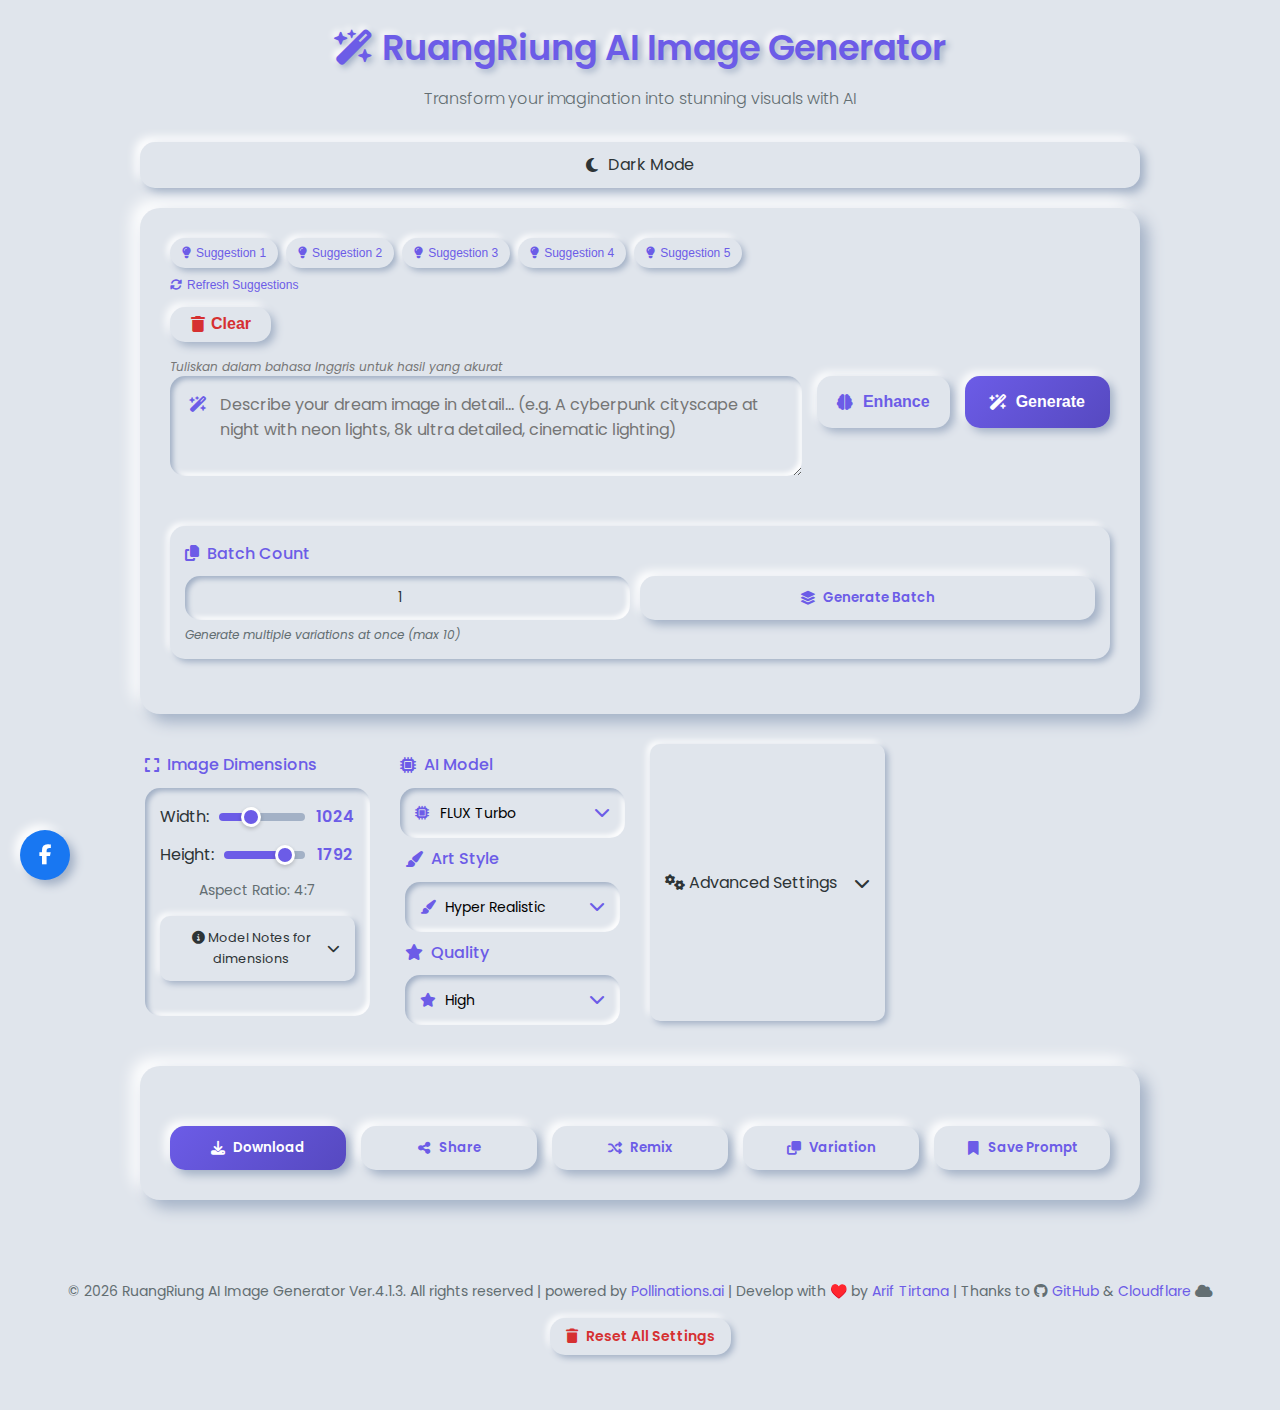
==== index.html @ eb50b88e "Update index.html" ====
<!DOCTYPE html>
<html lang="en">
<head>
    <meta charset="UTF-8">
    <meta name="viewport" content="width=device-width, initial-scale=1.0">
    <!-- Meta Description -->
    <meta name="description" content="Generate stunning AI art with multiple styles - from photorealistic to anime, cyberpunk to Studio Ghibli. Create professional photography, digital art, oil paintings and more with advanced AI image generation.">

    <!-- Meta Theme Color (sesuai warna primary di CSS) -->
    <meta name="theme-color" content="#6c5ce7">
    <meta name="msapplication-navbutton-color" content="#6c5ce7">
    <meta name="apple-mobile-web-app-status-bar-style" content="#6c5ce7">

    <!-- Open Graph / Social Media Meta (opsional tapi recommended) -->
    <meta property="og:title" content="RuangRiung AI Image Generator - Create Stunning Digital Art">
    <meta property="og:description" content="Transform text into beautiful AI-generated artwork in various styles including photography, anime, digital painting and more.">
    <meta property="og:type" content="website">
    <meta property="og:url" content="https://ruangriung.my.id">
    <meta property="og:image" content="assets/logo.webp">
    <!-- Favicon -->
    <link rel="icon" href="/favicon.ico" type="image/x-icon">
    <link rel="apple-touch-icon" sizes="180x180" href="logo.png">
    <link rel="icon" type="image/png" sizes="32x32" href="logo.png">
    <link rel="icon" type="image/png" sizes="16x16" href="logo.png">
    <title>RuangRiung AI Image Generator</title>
    <link href="https://fonts.googleapis.com/css2?family=Poppins:wght@300;400;500;600;700&display=swap" rel="stylesheet">
    <link rel="stylesheet" href="https://cdnjs.cloudflare.com/ajax/libs/font-awesome/6.4.0/css/all.min.css">
    <style>
        :root {
            --primary: #6c5ce7;
            --primary-dark: #5649c0;
            --primary-light: #a29bfe;
            --bg: #e0e5ec;
            --shadow-light: #ffffff;
            --shadow-dark: #a3b1c6;
            --text: #2d3436;
            --text-light: #636e72;
            --success: #00b894;
            --danger: #d63031;
            --warning: #fdcb6e;
        }
        
        .dark-mode {
            --primary: #a29bfe;
            --primary-dark: #847bd1;
            --primary-light: #6c5ce7;
            --bg: #2d3436;
            --shadow-light: #3c4245;
            --shadow-dark: #1e2224;
            --text: #dfe6e9;
            --text-light: #b2bec3;
            --success: #55efc4;
            --danger: #ff7675;
            --warning: #ffeaa7;
        }
        
        * {
            box-sizing: border-box;
            margin: 0;
            padding: 0;
        }
        
        body {
            font-family: 'Poppins', sans-serif;
            background-color: var(--bg);
            color: var(--text);
            line-height: 1.6;
            padding: 20px;
            min-height: 100vh;
            display: flex;
            flex-direction: column;
            justify-content: center;
            align-items: center;
            transition: background-color 0.3s ease, color 0.3s ease;
        }
        
        .container {
            max-width: 1000px;
            width: 100%;
            margin: 0 auto;
            flex: 1;
        }
        
        header {
            text-align: center;
            margin-bottom: 30px;
        }
        
        h1 {
            font-weight: 600;
            color: var(--primary);
            margin-bottom: 10px;
            font-size: 2.2rem;
            text-shadow: 3px 3px 6px var(--shadow-dark), -3px -3px 6px var(--shadow-light);
        }
        
        .subtitle {
            color: var(--text-light);
            font-weight: 300;
            margin-bottom: 20px;
        }
        
        .dark-mode-toggle {
            display: flex;
            align-items: center;
            justify-content: center;
            gap: 10px;
            margin-bottom: 20px;
            cursor: pointer;
            padding: 10px 20px;
            border-radius: 15px;
            background: var(--bg);
            box-shadow: 5px 5px 10px var(--shadow-dark), -5px -5px 10px var(--shadow-light);
            transition: all 0.3s ease;
        }
        
        .dark-mode-toggle:hover {
            transform: translateY(-2px);
            box-shadow: 8px 8px 15px var(--shadow-dark), -8px -8px 15px var(--shadow-light);
        }
        
        .dark-mode-toggle i {
            font-size: 16px;
        }
        
        .card {
            background: var(--bg);
            border-radius: 20px;
            padding: 30px;
            box-shadow: 8px 8px 15px var(--shadow-dark), -8px -8px 15px var(--shadow-light);
            margin-bottom: 30px;
            transition: all 0.3s ease;
        }
        
        .card:hover {
            box-shadow: 12px 12px 20px var(--shadow-dark), -12px -12px 20px var(--shadow-light);
        }
        
        .input-group {
            display: flex;
            margin-bottom: 25px;
            position: relative;
        }
        
        #prompt-textarea {
            flex: 1;
            padding: 16px 20px 16px 50px;
            border: none;
            border-radius: 15px;
            font-size: 16px;
            outline: none;
            background: var(--bg);
            box-shadow: inset 3px 3px 5px var(--shadow-dark), inset -3px -3px 5px var(--shadow-light);
            color: var(--text);
            transition: all 0.3s ease;
            font-family: 'Poppins', sans-serif;
            min-height: 100px;
            resize: vertical;
        }
        
        #prompt-textarea:focus {
            box-shadow: inset 5px 5px 8px var(--shadow-dark), inset -5px -5px 8px var(--shadow-light);
        }
        
        .input-icon {
            position: absolute;
            left: 20px;
            top: 20px;
            color: var(--primary);
            font-size: 16px;
            width: 16px;
            height: 16px;
            display: flex;
            align-items: center;
            justify-content: center;
        }
        
        .input-buttons {
            display: flex;
            gap: 15px;
            margin-left: 15px;
        }
        
        #generate-btn {
            background: linear-gradient(135deg, var(--primary), var(--primary-dark));
            color: white;
            border: none;
            padding: 0 25px;
            border-radius: 15px;
            cursor: pointer;
            font-size: 16px;
            font-weight: 600;
            box-shadow: 4px 4px 8px var(--shadow-dark), -4px -4px 8px var(--shadow-light);
            transition: all 0.3s ease;
            display: flex;
            align-items: center;
            gap: 10px;
            min-width: 140px;
            justify-content: center;
            height: 52px;
        }
        
        #enhance-btn {
            background: var(--bg);
            color: var(--primary);
            border: none;
            padding: 0 20px;
            border-radius: 15px;
            cursor: pointer;
            font-size: 16px;
            font-weight: 600;
            box-shadow: 4px 4px 8px var(--shadow-dark), -4px -4px 8px var(--shadow-light);
            transition: all 0.3s ease;
            display: flex;
            align-items: center;
            gap: 10px;
            min-width: 52px;
            justify-content: center;
            height: 52px;
        }
        
        #generate-btn i, #enhance-btn i {
            font-size: 16px;
            width: 16px;
            height: 16px;
            display: flex;
            align-items: center;
            justify-content: center;
        }
        
        #generate-btn:hover {
            background: linear-gradient(135deg, var(--primary-dark), var(--primary));
            transform: translateY(-2px);
        }
        
        #enhance-btn:hover {
            background: var(--shadow-light);
            transform: translateY(-2px);
        }
        
        #generate-btn:active, #enhance-btn:active {
            transform: translateY(0);
            box-shadow: inset 3px 3px 5px rgba(0, 0, 0, 0.2), inset -3px -3px 5px rgba(255, 255, 255, 0.1);
        }
        
        .settings-grid {
            display: grid;
            grid-template-columns: repeat(auto-fill, minmax(200px, 1fr));
            gap: 20px;
            margin-bottom: 25px;
        }
        
        .setting-group {
            position: relative;
            margin: 8px 5px;            
        }
        
        label {
            display: block;
            margin-bottom: 10px;
            font-weight: 500;
            color: var(--primary);
            display: flex;
            align-items: center;
            gap: 8px;
        }
        
        .select-container {
            position: relative;
            width: 100%;
        }
        
        select {
            width: 100%;
            padding: 15px 15px 15px 40px;
            border: none;
            border-radius: 15px;
            background: var(--bg);
            box-shadow: inset 3px 3px 5px var(--shadow-dark), inset -3px -3px 5px var(--shadow-light);
            appearance: none;
            outline: none;
            font-size: 14px;
            cursor: pointer;
            transition: all 0.3s ease;
            font-family: 'Poppins', sans-serif;
            height: 50px;
        }
        
        .select-container::after {
            content: "\f078";
            font-family: "Font Awesome 6 Free";
            font-weight: 900;
            position: absolute;
            right: 15px;
            top: 50%;
            transform: translateY(-50%);
            pointer-events: none;
            color: var(--primary);
        }
        
        .select-container i {
            position: absolute;
            left: 15px;
            top: 50%;
            transform: translateY(-50%);
            color: var(--primary);
            font-size: 14px;
        }
        
        select:focus {
            box-shadow: inset 5px 5px 8px var(--shadow-dark), inset -5px -5px 8px var(--shadow-light);
        }
        
        .number-input-container {
            position: relative;
            width: 100%;
        }
        
        .number-input-container i {
            position: absolute;
            left: 15px;
            top: 50%;
            transform: translateY(-50%);
            color: var(--primary);
            font-size: 14px;
        }
        
        #seed {
            width: 100%;
            padding: 15px 15px 15px 40px;
            border: none;
            border-radius: 15px;
            background: var(--bg);
            box-shadow: inset 3px 3px 5px var(--shadow-dark), inset -3px -3px 5px var(--shadow-light);
            font-size: 14px;
            outline: none;
            font-family: 'Poppins', sans-serif;
            transition: all 0.3s ease;
            height: 50px;
        }
        
        #seed:focus {
            box-shadow: inset 5px 5px 8px var(--shadow-dark), inset -5px -5px 8px var(--shadow-light);
        }
        
        .slider-container {
            width: 100%;
            padding: 15px;
            border-radius: 15px;
            background: var(--bg);
            box-shadow: inset 3px 3px 5px var(--shadow-dark), inset -3px -3px 5px var(--shadow-light);
        }
        
        .slider-group {
            margin-bottom: 15px;
        }
        
        input[type="range"] {
            -webkit-appearance: none;
            width: 100%;
            height: 8px;
            border-radius: 4px;
            outline: none;
            margin: 10px 0;
            --range-percent: 50%;
            background: linear-gradient(to right, var(--primary) 0%, var(--primary) var(--range-percent), var(--shadow-dark) var(--range-percent), var(--shadow-dark) 100%);
        }
        
        input[type="range"]::-webkit-slider-thumb {
            -webkit-appearance: none;
            appearance: none;
            width: 20px;
            height: 20px;
            border-radius: 50%;
            background: var(--primary);
            cursor: pointer;
            box-shadow: 0 2px 4px rgba(0, 0, 0, 0.2);
            border: 3px solid white;
        }
        
        input[type="range"]::-moz-range-thumb {
            width: 20px;
            height: 20px;
            border-radius: 50%;
            background: var(--primary);
            cursor: pointer;
            box-shadow: 0 2px 4px rgba(0, 0, 0, 0.2);
            border: 3px solid white;
        }
        
        .slider-value-container {
            display: flex;
            justify-content: space-between;
            align-items: center;
            margin-top: 5px;
        }
        
        .slider-value {
            font-weight: 600;
            color: var(--primary);
            min-width: 30px;
            text-align: center;
        }
        
        .slider-labels {
            display: flex;
            justify-content: space-between;
            font-size: 12px;
            color: var(--text-light);
            margin-top: 5px;
        }
        
        .dimension-slider-container {
            display: flex;
            align-items: center;
            gap: 10px;
            margin-bottom: 10px;
        }
        
        .dimension-slider {
            flex: 1;
        }
        
        .dimension-value {
            min-width: 40px;
            text-align: center;
            font-weight: 600;
            color: var(--primary);
        }
        
        .aspect-ratio-display {
            text-align: center;
            font-size: 14px;
            color: var(--text-light);
            margin-top: 5px;
        }
        
        .advanced-toggle {
            display: flex;
            align-items: center;
            justify-content: space-between;
            margin-bottom: 20px;
            cursor: pointer;
            padding: 12px 15px;
            border-radius: 10px;
            transition: all 0.3s ease;
            background: var(--bg);
            box-shadow: 3px 3px 6px var(--shadow-dark), -3px -3px 6px var(--shadow-light);
        }
        
        .advanced-toggle:hover {
            background: rgba(108, 92, 231, 0.1);
        }
        
        .advanced-content {
            max-height: 0;
            overflow: hidden;
            transition: max-height 0.5s ease;
        }
        
        .advanced-content.show {
            max-height: 1000px;
        }
        
        .checkbox-container {
            display: flex;
            flex-direction: column;
            gap: 15px;
            margin-bottom: 15px;
        }
        
        .checkbox-group {
            display: flex;
            align-items: center;
            padding: 12px 15px;
            border-radius: 10px;
            transition: all 0.3s ease;
            background: var(--bg);
            box-shadow: 3px 3px 6px var(--shadow-dark), -3px -3px 6px var(--shadow-light);
        }
        
        .checkbox-group:hover {
            transform: translateY(-2px);
            box-shadow: 5px 5px 10px var(--shadow-dark), -5px -5px 10px var(--shadow-light);
        }
        
        .checkbox-group input {
            margin-right: 10px;
            width: 18px;
            height: 18px;
            accent-color: var(--primary);
        }
        
        .checkbox-group label {
            margin-bottom: 0;
            flex: 1;
        }
        
        .image-container {
            background: var(--bg);
            border-radius: 20px;
            padding: 30px;
            box-shadow: 8px 8px 15px var(--shadow-dark), -8px -8px 15px var(--shadow-light);
            display: flex;
            flex-direction: column;
            align-items: center;
            margin-bottom: 30px;
        }
        
        #generated-image {
            max-width: 100%;
            max-height: 70vh;
            border-radius: 15px;
            box-shadow: 5px 5px 10px var(--shadow-dark), -5px -5px 10px var(--shadow-light);
            display: none;
            object-fit: contain;
            background: rgba(255, 255, 255, 0.3);
            padding: 10px;
        }
        
        .loading {
            display: none;
            text-align: center;
            margin: 30px 0;
        }
        
        .spinner {
            width: 50px;
            height: 50px;
            border: 4px solid var(--bg);
            border-top: 4px solid var(--primary);
            border-radius: 50%;
            animation: spin 1s linear infinite;
            margin: 0 auto 20px;
            box-shadow: 5px 5px 10px var(--shadow-dark), -5px -5px 10px var(--shadow-light);
        }
        
        @keyframes spin {
            0% { transform: rotate(0deg); }
            100% { transform: rotate(360deg); }
        }
        
        .action-buttons {
            display: flex;
            gap: 15px;
            margin-top: 30px;
            width: 100%;
            justify-content: center;
            flex-wrap: wrap;
        }
        
        .btn {
            padding: 12px 20px;
            border-radius: 15px;
            font-weight: 600;
            cursor: pointer;
            display: flex;
            align-items: center;
            gap: 8px;
            transition: all 0.3s ease;
            border: none;
            box-shadow: 5px 5px 10px var(--shadow-dark), -5px -5px 10px var(--shadow-light);
            font-family: 'Poppins', sans-serif;
            flex: 1;
            min-width: 120px;
            justify-content: center;
        }
        
        .btn i {
            font-size: 14px;
            width: 14px;
            height: 14px;
            display: flex;
            align-items: center;
            justify-content: center;
        }
        
        .btn-primary {
            background: linear-gradient(135deg, var(--primary), var(--primary-dark));
            color: white;
        }
        
        .btn-primary:hover {
            background: linear-gradient(135deg, var(--primary-dark), var(--primary));
            transform: translateY(-2px);
        }
        
        .btn-secondary {
            background: var(--bg);
            color: var(--primary);
        }
        
        .btn-secondary:hover {
            background: var(--shadow-light);
            transform: translateY(-2px);
        }
        
        .btn-danger {
            background: var(--bg);
            color: var(--danger);
        }
        
        .btn-danger:hover {
            background: rgba(214, 48, 49, 0.1);
            transform: translateY(-2px);
        }
        
        .btn:active {
            transform: translateY(0);
            box-shadow: inset 3px 3px 5px rgba(0, 0, 0, 0.2), inset -3px -3px 5px rgba(255, 255, 255, 0.1);
        }
        
        .error-message {
            color: var(--danger);
            text-align: center;
            margin-top: 20px;
            font-weight: 500;
            display: none;
            padding: 15px;
            border-radius: 15px;
            background: var(--bg);
            box-shadow: inset 3px 3px 5px var(--shadow-dark), inset -3px -3px 5px var(--shadow-light);
        }
        
        .history-panel {
            margin-top: 30px;
        }
        
        .history-header {
            display: flex;
            justify-content: space-between;
            align-items: center;
            margin-bottom: 15px;
        }
        
        .history-item {
            display: flex;
            align-items: center;
            padding: 10px;
            border-radius: 10px;
            margin-bottom: 10px;
            cursor: pointer;
            transition: all 0.3s ease;
            background: var(--bg);
            box-shadow: 5px 5px 10px var(--shadow-dark), -5px -5px 10px var(--shadow-light);
        }
        
        .history-item:hover {
            transform: translateY(-2px);
            box-shadow: 8px 8px 15px var(--shadow-dark), -8px -8px 15px var(--shadow-light);
        }
        
        .history-thumbnail {
            width: 50px;
            height: 50px;
            border-radius: 8px;
            object-fit: cover;
            margin-right: 15px;
            box-shadow: 2px 2px 5px var(--shadow-dark), -2px -2px 5px var(--shadow-light);
        }
        
        .history-prompt {
            flex: 1;
            font-size: 14px;
            white-space: nowrap;
            overflow: hidden;
            text-overflow: ellipsis;
        }
        
        .history-date {
            font-size: 12px;
            color: var(--text-light);
            margin-left: 15px;
        }
        
        .saved-prompts-panel {
            margin-top: 30px;
            display: none;
        }
        
        .saved-prompt-item {
            display: flex;
            align-items: center;
            padding: 10px;
            border-radius: 10px;
            margin-bottom: 10px;
            cursor: pointer;
            transition: all 0.3s ease;
            background: var(--bg);
            box-shadow: 5px 5px 10px var(--shadow-dark), -5px -5px 10px var(--shadow-light);
            justify-content: space-between;
        }
        
        .saved-prompt-item:hover {
            transform: translateY(-2px);
            box-shadow: 8px 8px 15px var(--shadow-dark), -8px -8px 15px var(--shadow-light);
        }
        
        .saved-prompt-text {
            flex: 1;
            font-size: 14px;
            white-space: nowrap;
            overflow: hidden;
            text-overflow: ellipsis;
        }
        
        .saved-prompt-actions {
            display: flex;
            gap: 10px;
            margin-left: 15px;
        }
        
        .saved-prompt-action {
            color: var(--primary);
            cursor: pointer;
        }
        
        /* Modal styles */
        .modal {
            display: none;
            position: fixed;
            top: 0;
            left: 0;
            width: 100%;
            height: 100%;
            background-color: rgba(0, 0, 0, 0.5);
            z-index: 1000;
            justify-content: center;
            align-items: center;
        }
        
        .modal-content {
            background-color: var(--bg);
            padding: 30px;
            border-radius: 20px;
            box-shadow: 8px 8px 15px var(--shadow-dark), -8px -8px 15px var(--shadow-light);
            max-width: 500px;
            width: 90%;
            transition: all 0.3s ease;
        }
        
        .modal-header {
            display: flex;
            justify-content: space-between;
            align-items: center;
            margin-bottom: 20px;
        }
        
        .modal-title {
            font-size: 1.5rem;
            color: var(--primary);
            font-weight: 600;
        }
        
        .close-modal {
            background: none;
            border: none;
            font-size: 1.5rem;
            cursor: pointer;
            color: var(--text-light);
        }
        
        .modal-body {
            margin-bottom: 20px;
        }
        
        .modal-footer {
            display: flex;
            justify-content: flex-end;
            gap: 10px;
        }
        
        .api-key-input {
            width: 100%;
            padding: 15px;
            border-radius: 15px;
            border: none;
            background: var(--bg);
            box-shadow: inset 3px 3px 5px var(--shadow-dark), inset -3px -3px 5px var(--shadow-light);
            color: var(--text);
            font-family: 'Poppins', sans-serif;
            margin-bottom: 15px;
        }
        
        .api-key-input:focus {
            outline: none;
            box-shadow: inset 5px 5px 8px var(--shadow-dark), inset -5px -5px 8px var(--shadow-light);
        }
        
        .modal-btn {
            padding: 10px 20px;
            border-radius: 15px;
            font-weight: 600;
            cursor: pointer;
            transition: all 0.3s ease;
            border: none;
            font-family: 'Poppins', sans-serif;
        }
        
        .modal-btn-primary {
            background: linear-gradient(135deg, var(--primary), var(--primary-dark));
            color: white;
        }
        
        .modal-btn-secondary {
            background: var(--bg);
            color: var(--primary);
            box-shadow: 3px 3px 6px var(--shadow-dark), -3px -3px 6px var(--shadow-light);
        }
        
        .modal-btn:hover {
            transform: translateY(-2px);
        }
        
        .modal-btn:active {
            transform: translateY(0);
        }
        
        .text-muted {
            color: var(--text-light);
            font-size: 0.9rem;
        }
        
        footer {
            text-align: center;
            margin-top: 30px;
            padding: 20px;
            color: var(--text-light);
            font-size: 14px;
        }
        
        @media (max-width: 768px) {
            .container {
                padding: 10px;
            }
            
            .settings-grid {
                grid-template-columns: 1fr;
            }
            
            .input-group {
                flex-direction: column;
            }
            
            .input-buttons {
                margin-left: 0;
                margin-top: 15px;
                width: 100%;
            }
            
            #generate-btn, #enhance-btn {
                width: 100%;
                justify-content: center;
            }
            
            .action-buttons {
                flex-direction: column;
            }
            
            .btn {
                width: 100%;
            }
            
            .checkbox-container {
                gap: 10px;
            }
            
            .checkbox-group {
                padding: 10px 12px;
            }
            
            .advanced-toggle {
                padding: 10px 12px;
            }
            
            h1 {
                font-size: 1.8rem;
            }
            
            .modal-content {
                padding: 20px;
            }
            
            .modal-footer {
                flex-direction: column;
            }
            
            .modal-btn {
                width: 100%;
            }
        }
        .checkbox-group {
    display: flex;
    align-items: center;
    padding: 12px 15px;
    border-radius: 10px;
    transition: all 0.3s ease;
    background: var(--bg);
    box-shadow: 3px 3px 6px var(--shadow-dark), -3px -3px 6px var(--shadow-light);
    margin-bottom: 10px;
}

.checkbox-group:hover {
    transform: translateY(-2px);
    box-shadow: 5px 5px 10px var(--shadow-dark), -5px -5px 10px var(--shadow-light);
}

.checkbox-group input {
    margin-right: 10px;
    width: 18px;
    height: 18px;
    accent-color: var(--primary);
}

.checkbox-group label {
    margin-bottom: 0;
    flex: 1;
    display: flex;
    align-items: center;
    gap: 8px;
}
        .note {
    font-size: 12px;
    color: var(--text-light);
    margin-top: 5px;
    font-style: italic;
}
#clear-btn {
    background: var(--bg);
    color: var(--danger);
    border: none;
    padding: 0 20px;
    border-radius: 15px;
    cursor: pointer;
    font-size: 16px;
    font-weight: 600;
    box-shadow: 4px 4px 8px var(--shadow-dark), -4px -4px 8px var(--shadow-light);
    transition: all 0.3s ease;
    display: flex;
    align-items: center;
    gap: 5px;
    min-width: 52px;
    justify-content: center;
    height: 35px;
    margin-bottom: 15px;
}

#clear-btn i {
    font-size: 16px;
    width: 16px;
    height: 16px;
    display: flex;
    align-items: center;
    justify-content: center;
}

#clear-btn:hover {
    background: rgba(214, 48, 49, 0.1);
    transform: translateY(-2px);
}

#clear-btn:active {
    transform: translateY(0);
    box-shadow: inset 3px 3px 5px rgba(0, 0, 0, 0.2), inset -3px -3px 5px rgba(255, 255, 255, 0.1);
}
footer {
    text-align: center;
    margin-top: 30px;
    padding: 20px;
    color: var(--text-light);
    font-size: 14px;
}

.footer-link {
    color: var(--primary);
    text-decoration: none;
    transition: color 0.3s ease;
}

.footer-link:hover {
    color: var(--primary-dark);
    text-decoration: underline;
}

.dark-mode .footer-link {
    color: var(--primary-light);
}

.dark-mode .footer-link:hover {
    color: var(--primary);
}

.footer-reset-btn {
    display: block;
    margin: 15px auto 15px;
    padding: 8px 16px;
    background: var(--bg);
    color: var(--danger);
    border: none;
    border-radius: 15px;
    cursor: pointer;
    font-size: 14px;
    font-weight: 600;
    box-shadow: 3px 3px 6px var(--shadow-dark), -3px -3px 6px var(--shadow-light);
    transition: all 0.3s ease;
    font-family: 'Poppins', sans-serif;
}

.footer-reset-btn:hover {
    background: rgba(214, 48, 49, 0.1);
    transform: translateY(-2px);
}

.footer-reset-btn:active {
    transform: translateY(0);
    box-shadow: inset 2px 2px 4px rgba(0, 0, 0, 0.2), inset -2px -2px 4px rgba(255, 255, 255, 0.1);
}

.footer-reset-btn i {
    margin-right: 5px;
}
.batch-controls {
    margin-bottom: 25px;
    padding: 15px;
    border-radius: 15px;
    background: var(--bg);
    box-shadow: 3px 3px 6px var(--shadow-dark), -3px -3px 6px var(--shadow-light);
}

.batch-input-container {
    display: flex;
    gap: 10px;
    margin-top: 10px;
}

.batch-input-container input {
    flex: 1;
    padding: 12px 15px;
    border: none;
    border-radius: 15px;
    background: var(--bg);
    box-shadow: inset 3px 3px 5px var(--shadow-dark), inset -3px -3px 5px var(--shadow-light);
    color: var(--text);
    font-family: 'Poppins', sans-serif;
    text-align: center;
}

/* Responsive styles */
@media (max-width: 768px) {
    .batch-input-container {
        flex-direction: column;
    }
    
    .batch-input-container input {
        width: 100%;
    }
    
    #batch-generate-btn {
        width: 100%;
    }
}
.batch-images-container {
    display: grid;
    grid-template-columns: repeat(auto-fill, minmax(150px, 1fr));
    gap: 15px;
    width: 100%;
    margin: 20px 0;
}

.batch-image {
    width: 100%;
    height: auto;
    border-radius: 10px;
    cursor: pointer;
    transition: transform 0.3s ease;
    box-shadow: 3px 3px 6px var(--shadow-dark), -3px -3px 6px var(--shadow-light);
}

.batch-image:hover {
    transform: scale(1.05);
}

@media (max-width: 768px) {
    .batch-images-container {
        grid-template-columns: repeat(2, 1fr);
    }
}
.floating-facebook-btn {
    position: fixed;
    bottom: 20px;
    left: 20px; /* pindahkan ke kiri */
    background: #1877f2;
    color: white;
    font-size: 20px;
    width: 50px;
    height: 50px;
    border-radius: 50%; /* buat lingkaran sempurna */
    display: flex;
    align-items: center;
    justify-content: center;
    box-shadow: 5px 5px 10px var(--shadow-dark), -5px -5px 10px var(--shadow-light);
    z-index: 999;
    transition: transform 0.3s ease, box-shadow 0.3s ease;
    text-decoration: none;
}

.floating-facebook-btn:hover {
    transform: scale(1.1);
    box-shadow: 8px 8px 15px var(--shadow-dark), -8px -8px 15px var(--shadow-light);
}
html {
    scroll-behavior: smooth;
}
.prompt-suggestions-container {
    margin-bottom: 15px;
    align-items: center;
}

.prompt-suggestions {
    display: flex;
    flex-wrap: wrap;
    gap: 8px;
    margin-bottom: 10px;
}

.prompt-suggestion {
    background: var(--bg);
    color: var(--primary);
    border: none;
    padding: 8px 12px;
    border-radius: 15px;
    cursor: pointer;
    font-size: 12px;
    font-weight: 500;
    box-shadow: 3px 3px 6px var(--shadow-dark), -3px -3px 6px var(--shadow-light);
    transition: all 0.3s ease;
    display: flex;
    align-items: center;
    gap: 5px;
}

.prompt-suggestion:hover {
    background: var(--primary-light);
    color: white;
    transform: translateY(-2px);
}

.prompt-suggestion i {
    font-size: 12px;
}

.suggestions-loading {
    display: flex;
    align-items: center;
    gap: 8px;
    color: var(--text-light);
    font-size: 14px;
}

.suggestions-loading .spinner {
    width: 16px;
    height: 16px;
    border: 2px solid var(--bg);
    border-top: 2px solid var(--primary);
    border-radius: 50%;
    animation: spin 1s linear infinite;
}

.refresh-suggestions {
    background: none;
    border: none;
    color: var(--primary);
    cursor: pointer;
    font-size: 12px;
    display: flex;
    align-items: center;
    gap: 5px;
    margin-top: 5px;
}

.refresh-suggestions:hover {
    text-decoration: underline;
}
.expand-btn {
    position: absolute;
    right: 15px;
    top: 15px;
    background: none;
    border: none;
    color: var(--primary);
    cursor: pointer;
    font-size: 16px;
    z-index: 2;
    display: none;
}

@media (max-width: 768px) {
    .expand-btn {
        display: block;
    }
    
    #prompt-textarea {
        padding-right: 40px;
    }
}

#fullscreen-textarea {
    background: var(--bg);
    color: var(--text);
    font-family: 'Poppins', sans-serif;
    font-size: 16px;
    outline: none;
}
    </style>
</head>
<body>
    <div class="container">
        <header>
            <h1><i class="fas fa-magic-wand-sparkles"></i> RuangRiung AI Image Generator</h1>
            <p class="subtitle">Transform your imagination into stunning visuals with AI</p>
        </header>
        
        <div class="dark-mode-toggle" id="dark-mode-toggle">
            <i class="fas fa-moon"></i>
            <span>Dark Mode</span>
        </div>
        
        <div class="card">
        	<div class="prompt-suggestions-container">
    <div class="prompt-suggestions" id="prompt-suggestions"></div>
    <div class="suggestions-loading" id="suggestions-loading" style="display: none;">
        <div class="spinner"></div>
        <span>Generating creative prompts...</span>
    </div>
    <button class="refresh-suggestions" id="refresh-suggestions">
        <i class="fas fa-sync-alt"></i> Refresh Suggestions
    </button>
</div>
        	<button id="clear-btn" title="Clear Prompt"><i class="fas fa-trash"></i> Clear</button>
            <p style="font-size: 12px; color: #777; font-style: italic;">
  Tuliskan dalam bahasa Inggris untuk hasil yang akurat
            </p>
<div class="input-group">
    <i class="fas fa-wand-magic-sparkles input-icon"></i>
    <textarea id="prompt-textarea" placeholder="Describe your dream image in detail... (e.g. A cyberpunk cityscape at night with neon lights, 8k ultra detailed, cinematic lighting)"></textarea>
    <button class="expand-btn" id="expand-textarea-btn" title="Expand"><i class="fas fa-expand"></i></button>
    <div class="input-buttons">
        <button id="enhance-btn" title="Enhance Prompt"><i class="fas fa-brain"></i> Enhance</button>
        <button id="generate-btn"><i class="fas fa-magic-wand-sparkles"></i> Generate</button>
    </div>
</div>
                <div class="input-group">
    <!-- Existing input group code -->
</div>

<!-- Add this right after the input group -->
<div class="batch-controls">
    <label for="batch-count"><i class="fas fa-copy"></i> Batch Count</label>
    <div class="batch-input-container">
        <input type="number" id="batch-count" min="1" max="10" value="1">
        <button id="batch-generate-btn" class="btn btn-secondary">
            <i class="fas fa-layer-group"></i> Generate Batch
        </button>
    </div>
    <div class="note">Generate multiple variations at once (max 10)</div>
</div>
            </div>
            
            <div class="settings-grid">
                <div class="setting-group">
                    <label><i class="fas fa-expand"></i> Image Dimensions</label>
                    <div class="slider-container">
                        <div class="dimension-slider-container">
                            <span>Width:</span>
                            <input type="range" class="dimension-slider" id="width-slider" min="512" max="2048" value="1024" step="64">
                            <span class="dimension-value" id="width-value">1024</span>
                        </div>
                        <div class="dimension-slider-container">
                            <span>Height:</span>
                            <input type="range" class="dimension-slider" id="height-slider" min="512" max="2048" value="1792" step="64">
                            <span class="dimension-value" id="height-value">1792</span>
                        </div>
                        <div class="aspect-ratio-display" id="aspect-ratio-display">Aspect Ratio: 1:1</div>
                                            <div style="margin-top:15px; font-size:0.8em;text-align:center" class="advanced-toggle" id="model-notes-toggle">
    <span><i class="fas fa-info-circle"></i>  Model Notes for dimensions</span>
    <i class="fas fa-chevron-down" id="model-notes-arrow"></i>
</div>

<div class="advanced-content" id="model-notes-content">
    <div class="note"><span style="color:red">DALL-E 3</span> only supports the following sizes: 1024×1024, 1792×1024, or 1024×1792</div>
    <div class="note"><span style="color:red">Stability.AI</span> requires both width and height to be multiples of 64 (e.g., 512, 576, 640, 704, 768)</div>
    <div class="note">This requirement is due to the architecture of the model, which uses layered downsampling and upsampling operations that work best with sizes divisible by 64</div>
    <div class="note">Optimal image size range: 512–2048 pixels (for both width and height)</div>
    <div class="note">Recommended sizes: 512×512, 768×768, 1024×1024, 1024×1536 — depending on your hardware capability</div>
    <div class="note">Avoid non-multiples of 64 like 500×600 or 1023×1023, as they may cause errors or degraded performance</div>
</div>
                    </div>
                </div>
                
                <div class="setting-group">
                    <label for="model"><i class="fas fa-microchip"></i> AI Model</label>
                    <div class="select-container">
                        <i class="fas fa-microchip"></i>
                        <select id="model">
                            <option value="pollinations">FLUX Turbo</option>
                            <option value="dall-e-3">DALL-E 3 (Requires API Key)</option>
                            <option value="stability-ai">Stability.AI (Requires API Key)</option>
                        </select>
                    </div>
                <div class="setting-group">
                    <label for="style"><i class="fas fa-paint-brush"></i> Art Style</label>
                    <div class="select-container">
                        <i class="fas fa-paint-brush"></i>
                        <select id="style">
                            <!-- Ultra Realism -->
                            <optgroup label="Ultra Realism">
                                <option value="">Hyper Realistic</option>
                                <option value="photorealistic">8K Photorealistic</option>
                                <option value="cinematic realism">Cinematic Realism</option>
                                <option value="hyperdetailed">Hyperdetailed</option>
                                <option value="sci-fi realism">Sci-Fi Realism</option>
                                <option value="medical illustration">Medical Illustration</option>
                            </optgroup>

                            <!-- Photography -->
                            <optgroup label="Photography Styles">
                                <option value="professional photography">Professional Photography</option>
                                <option value="casual photography">Casual Photography</option>
                                <option value="studio portrait">Studio Portrait (Ring Light)</option>
                                <option value="fujifilm pro">Fujifilm PRO</option>
                                <option value="kodak portra">Kodak Portra</option>
                                <option value="leica m">Leica M-Series</option>
                                
                                <!-- Sub-genres -->
                                <option value="street photography">Street Photography</option>
                                <option value="urban exploration">Urban Exploration</option>
                                <option value="fashion photography">Fashion Editorial</option>
                                <option value="product photography">Product Photography</option>
                                <option value="food photography">Food Photography</option>
                                <option value="macro photography">Macro Photography</option>
                                <option value="astrophotography">Astrophotography</option>
                                <option value="underwater">Underwater Photography</option>
                                <option value="drone photography">Drone Photography</option>
                                <option value="long exposure">Long Exposure</option>
                                <option value="tilt-shift">Tilt-Shift</option>
                                <option value="infrared">Infrared Photography</option>
                            </optgroup>

                            <!-- Anime/Manga -->
                            <optgroup label="Anime & Manga">
                                <option value="anime">Modern Anime</option>
                                <option value="studio ghibli">Studio Ghibli</option>
                                <option value="makoto shinkai">Makoto Shinkai</option>
                                <option value="90s anime">90s Anime</option>
                                <option value="manga">Shonen Manga</option>
                                <option value="seinen manga">Seinen Manga</option>
                                <option value="webtoon">Webtoon</option>
                                <option value="manhwa">Korean Manhwa</option>
                                <option value="chibi">Chibi</option>
                                <option value="kawaii">Kawaii Style</option>
                                <option value="mecha anime">Mecha Anime</option>
                                <option value="shoujo anime">Shoujo Anime</option>
                            </optgroup>

                            <!-- Digital Painting -->
                            <optgroup label="Digital Painting">
                                <option value="digital painting">Digital Painting</option>
                                <option value="concept art">Concept Art</option>
                                <option value="character design">Character Design</option>
                                <option value="environment art">Environment Art</option>
                                <option value="matte painting">Matte Painting</option>
                                <option value="speedpainting">Speedpainting</option>
                                <option value="fantasy art">Fantasy Art</option>
                                <option value="dark fantasy">Dark Fantasy</option>
                                <option value="book illustration">Book Illustration</option>
                                <option value="children book">Children's Book</option>
                            </optgroup>

                            <!-- Traditional Media -->
                            <optgroup label="Traditional Media">
                                <option value="oil painting">Oil Painting</option>
                                <option value="watercolor">Watercolor</option>
                                <option value="gouache">Gouache</option>
                                <option value="acrylic painting">Acrylic Painting</option>
                                <option value="pastel">Pastel</option>
                                <option value="ink wash">Ink Wash</option>
                                <option value="fresco">Fresco</option>
                                <option value="tempera">Tempera</option>
                                
                                <!-- Historical Periods -->
                                <option value="renaissance">Renaissance</option>
                                <option value="baroque">Baroque</option>
                                <option value="rococo">Rococo</option>
                                <option value="impressionist">Impressionist</option>
                                <option value="post-impressionist">Post-Impressionist</option>
                                <option value="expressionist">Expressionist</option>
                                <option value="art nouveau">Art Nouveau</option>
                                <option value="art deco">Art Deco</option>
                                <option value="victorian">Victorian</option>
                                <option value="socialist realism">Socialist Realism</option>
                            </optgroup>

                            <!-- Drawing Techniques -->
                            <optgroup label="Drawing Techniques">
                                <option value="pencil sketch">Pencil Sketch</option>
                                <option value="charcoal sketch">Charcoal Sketch</option>
                                <option value="ink drawing">Ink Drawing</option>
                                <option value="ballpoint pen">Ballpoint Pen</option>
                                <option value="colored pencil">Colored Pencil</option>
                                <option value="marker drawing">Marker Drawing</option>
                                <option value="etching">Etching</option>
                                <option value="linocut">Linocut</option>
                                <option value="woodcut">Woodcut</option>
                                <option value="pointillism">Pointillism</option>
                                <option value="stippling">Stippling</option>
                            </optgroup>

                            <!-- 3D & CGI -->
                            <optgroup label="3D & CGI">
                                <option value="3d render">3D Render</option>
                                <option value="blender">Blender</option>
                                <option value="unreal engine">Unreal Engine</option>
                                <option value="octane render">Octane Render</option>
                                <option value="redshift">Redshift</option>
                                <option value="arnold render">Arnold Render</option>
                                <option value="zbrush">ZBrush Sculpt</option>
                                <option value="claymation">Claymation</option>
                                <option value="stop motion">Stop Motion</option>
                                <option value="isometric">Isometric</option>
                                <option value="voxel art">Voxel Art</option>
                            </optgroup>

                            <!-- Game Art Styles -->
                            <optgroup label="Game Art Styles">
                                <option value="low poly">Low Poly</option>
                                <option value="pixel art">Pixel Art</option>
                                <option value="ps1 graphics">PS1 Graphics</option>
                                <option value="ps2 graphics">PS2 Graphics</option>
                                <option value="n64 style">N64 Style</option>
                                <option value="arc system works">Arc System Works</option>
                                <option value="cel shaded">Cel-Shaded</option>
                                <option value="borderlands">Borderlands Style</option>
                                <option value="valorant style">Valorant Style</option>
                                <option value="overwatch style">Overwatch Style</option>
                                <option value="genshin impact">Genshin Impact</option>
                                <option value="honkai star rail">Honkai: Star Rail</option>
                            </optgroup>

                            <!-- Cyberpunk & Futuristic -->
                            <optgroup label="Cyberpunk & Futuristic">
                                <option value="cyberpunk">Cyberpunk 2077</option>
                                <option value="cyberpunk anime">Cyberpunk Anime</option>
                                <option value="biopunk">Biopunk</option>
                                <option value="dieselpunk">Dieselpunk</option>
                                <option value="steampunk">Steampunk</option>
                                <option value="atompunk">Atompunk</option>
                                <option value="solarpunk">Solarpunk</option>
                                <option value="cassette futurism">Cassette Futurism</option>
                                <option value="retro futurism">Retro Futurism</option>
                                <option value="blade runner">Blade Runner</option>
                                <option value="ghost in the shell">Ghost in the Shell</option>
                            </optgroup>

                            <!-- Cartoon & Comics -->
                            <optgroup label="Cartoon & Comics">
                                <option value="disney style">Disney</option>
                                <option value="pixar style">Pixar</option>
                                <option value="dreamworks">Dreamworks</option>
                                <option value="cartoon network">Cartoon Network</option>
                                <option value="adult swim">Adult Swim</option>
                                <option value="rick and morty">Rick and Morty</option>
                                <option value="calarts style">CalArts Style</option>
                                <option value="peanuts">Peanuts</option>
                                <option value="marvel comics">Marvel Comics</option>
                                <option value="dc comics">DC Comics</option>
                                <option value="european comics">European Comics</option>
                                <option value="french ligne claire">Ligne Claire</option>
                            </optgroup>

                            <!-- Abstract & Experimental -->
                            <optgroup label="Abstract & Experimental">
                                <option value="abstract">Abstract</option>
                                <option value="cubism">Cubism</option>
                                <option value="surrealism">Surrealism</option>
                                <option value="dadaism">Dadaism</option>
                                <option value="bauhaus">Bauhaus</option>
                                <option value="constructivism">Constructivism</option>
                                <option value="psychedelic">Psychedelic</option>
                                <option value="fluid art">Fluid Art</option>
                                <option value="glitch art">Glitch Art</option>
                                <option value="fractal art">Fractal Art</option>
                                <option value="generative art">Generative Art</option>
                                <option value="data bending">Data Bending</option>
                            </optgroup>

                            <!-- Special Effects -->
                            <optgroup label="Special Effects">
                                <option value="holographic">Holographic</option>
                                <option value="neon glow">Neon Glow</option>
                                <option value="chromatic aberration">Chromatic Aberration</option>
                                <option value="double exposure">Double Exposure</option>
                                <option value="light painting">Light Painting</option>
                                <option value="lens flare">Lens Flare</option>
                                <option value="vhs effect">VHS Effect</option>
                                <option value="crt screen">CRT Screen</option>
                                <option value="film grain">Film Grain</option>
                                <option value="cross processing">Cross Processing</option>
                            </optgroup>

                            <!-- Cultural & Historical -->
                            <optgroup label="Cultural & Historical">
                                <option value="ukiyo-e">Ukiyo-e</option>
                                <option value="chinese painting">Chinese Painting</option>
                                <option value="sumi-e">Sumi-e</option>
                                <option value="persian miniature">Persian Miniature</option>
                                <option value="medieval illuminated">Medieval Illuminated</option>
                                <option value="byzantine icon">Byzantine Icon</option>
                                <option value="tribal art">Tribal Art</option>
                                <option value="afrofuturism">Afrofuturism</option>
                                <option value="indigenous art">Indigenous Art</option>
                                <option value="soviet propaganda">Soviet Propaganda</option>
                            </optgroup>
                        </select>
                    </div>
                </div>
                
                <div class="setting-group">
                    <label for="quality"><i class="fas fa-star"></i> Quality</label>
                    <div class="select-container">
                        <i class="fas fa-star"></i>
                        <select id="quality">
                            <option value="normal">Normal</option>
                            <option value="high" selected>High</option>
                            <option value="ultra">Ultra</option>
                        </select>
                    </div>
                </div>
            </div>
            
            <div class="advanced-toggle" id="advanced-toggle">
                <span><i class="fas fa-cogs"></i> Advanced Settings</span>
                <i class="fas fa-chevron-down" id="advanced-arrow"></i>
            </div>
            
            <div class="advanced-content" id="advanced-content">
                <div class="settings-grid">
                    <div class="setting-group">
                        <label for="lighting"><i class="fas fa-lightbulb"></i> Lighting</label>
                        <div class="select-container">
                            <i class="fas fa-lightbulb"></i>
                            <select id="lighting">
                                <option value="">Default</option>
                                <option value="dramatic">Dramatic</option>
                                <option value="soft">Soft</option>
                                <option value="cinematic">Cinematic</option>
                                <option value="neon">Neon</option>
                            </select>
                        </div>
                    </div>
                    
                    <div class="setting-group">
                        <label for="color"><i class="fas fa-palette"></i> Color Palette</label>
                        <div class="select-container">
                            <i class="fas fa-palette"></i>
                            <select id="color">
                                <option value="">Default</option>
                                <option value="vibrant">Vibrant</option>
                                <option value="pastel">Pastel</option>
                                <option value="monochrome">Monochrome</option>
                                <option value="warm">Warm Tones</option>
                                <option value="cool">Cool Tones</option>
                            </select>
                        </div>
                    </div>
                    
                    <div class="setting-group">
                        <label for="composition"><i class="fas fa-th-large"></i> Composition</label>
                        <div class="select-container">
                            <i class="fas fa-th-large"></i>
                            <select id="composition">
                                <option value="">Default</option>
                                <option value="close-up">Close-up</option>
                                <option value="wide shot">Wide Shot</option>
                                <option value="macro">Macro</option>
                                <option value="aerial">Aerial</option>
                            </select>
                        </div>
                    </div>
                    
                    <div class="setting-group">
                        <label for="seed"><i class="fas fa-seedling"></i> Seed (for consistency)</label>
                        <div class="number-input-container">
                            <i class="fas fa-seedling"></i>
                            <input type="number" id="seed" placeholder="Leave blank for random">
                        </div>
                    </div>
                </div>
                
                <div class="checkbox-container">
                    <div class="checkbox-group">
                        <input type="checkbox" id="hd" checked>
                        <label for="hd"><i class="fas fa-expand"></i> HD Resolution</label>
                    </div>
                    <div class="checkbox-group">
                        <input type="checkbox" id="safe-filter" checked>
                        <label for="safe-filter"><i class="fas fa-shield-alt"></i> Safe Filter (NSFW protection)</label>
                    </div>
                    <div class="checkbox-group">
                        <input type="checkbox" id="enhance-details" checked>
                        <label for="enhance-details"><i class="fas fa-search-plus"></i> Enhance Details</label>
                    </div>
                </div>
            </div>
            
            <div class="loading">
                <div class="spinner"></div>
                <p>Kami sedang menyiapkan hasil terbaik untuk Anda... Tunggu sejenak</p>
            </div>
            
            <div class="error-message" id="error-message"></div>
        </div>
        
        <div class="image-container" id="generated-image-container">
            <img id="generated-image" alt="Your AI generated image will appear here">
            <div class="action-buttons">
                <button class="btn btn-primary" id="download-btn"><i class="fas fa-download"></i> Download</button>
                <button class="btn btn-secondary" id="share-btn"><i class="fas fa-share-alt"></i> Share</button>
                <button class="btn btn-secondary" id="remix-btn"><i class="fas fa-random"></i> Remix</button>
                <button class="btn btn-secondary" id="variation-btn"><i class="fas fa-clone"></i> Variation</button>
                <button class="btn btn-secondary" id="save-prompt-btn"><i class="fas fa-bookmark"></i> Save Prompt</button>
            </div>
        </div>
        
        <div class="card history-panel" id="history-panel">
            <div class="history-header">
                <h3><i class="fas fa-history"></i> Generation History</h3>
                <button class="btn btn-danger" id="reset-history-btn"><i class="fas fa-trash"></i> Clear History</button>
            </div>
            <div id="history-list"></div>
        </div>
        
        <div class="card saved-prompts-panel" id="saved-prompts-panel">
            <h3><i class="fas fa-bookmark"></i> Saved Prompts</h3>
            <div id="saved-prompts-list"></div>
        </div>
    </div>
    
    <!-- API Key Modal -->
    <div class="modal" id="api-key-modal">
        <div class="modal-content">
            <div class="modal-header">
                <h3 class="modal-title" id="api-key-modal-title"><i class="fas fa-key"></i> API Key Required</h3>
                <button class="close-modal" id="close-modal">&times;</button>
            </div>
            <div class="modal-body">
                <p id="api-key-instructions">To use this model, please enter your API key. Your key will be stored locally in your browser and never sent to our servers.</p>
                <input type="password" class="api-key-input" id="api-key-input" placeholder="Enter your API key">
                <p class="text-muted" id="api-key-link"><small>Don't have an API key? Get one from <a href="#" target="_blank" id="api-key-provider-link">the provider</a></small></p>
            </div>
            <div class="modal-footer">
                <button class="modal-btn modal-btn-secondary" id="cancel-btn">Cancel</button>
                <button class="modal-btn modal-btn-primary" id="save-api-key-btn">Save API Key</button>
            </div>
        </div>
    </div>
    <!-- Textarea Expansion Modal -->
<div class="modal" id="textarea-modal">
    <div class="modal-content" style="max-width: 100%; height: 100%; display: flex; flex-direction: column;">
        <div class="modal-header">
            <h3 class="modal-title"><i class="fas fa-edit"></i> Write Your Prompt</h3>
            <button class="close-modal" id="close-textarea-modal">&times;</button>
        </div>
        <div class="modal-body" style="flex: 1; padding: 0;">
            <textarea id="fullscreen-textarea" style="width: 100%; height: 100%; border: none; padding: 20px; resize: none;"></textarea>
        </div>
        <div class="modal-footer" style="justify-content: center;">
            <button class="modal-btn modal-btn-primary" id="save-textarea-btn">Done</button>
        </div>
    </div>
</div>
<footer>
    &copy; <span id="current-year"></span> RuangRiung AI Image Generator Ver.4.1.3. All rights reserved | 
    powered by <a href="https://pollinations.ai" target="_blank" class="footer-link">Pollinations.ai</a> | 
    Develop with ♥️ by <a href="https://ariftirtana.my.id" target="_blank" class="footer-link">Arif Tirtana</a> | Thanks to <i class="fab fa-github"></i><a href="https://github.com" target="_blank" class="footer-link"> GitHub</a> &  <a href="https://www.cloudflare.com/" target="_blank" class="footer-link">Cloudflare</a> <i class="fas fa-cloud"></i>
<button id="reset-all-btn" class="footer-reset-btn"><i class="fas fa-trash"></i> Reset All Settings</button>
<!-- Histats.com  (div with counter) --><div id="histats_counter"></div>
<!-- Histats.com  START  (aync)-->
<script type="text/javascript">var _Hasync= _Hasync|| [];
_Hasync.push(['Histats.start', '1,4944741,4,4012,112,61,00011111']);
_Hasync.push(['Histats.fasi', '1']);
_Hasync.push(['Histats.track_hits', '']);
(function() {
var hs = document.createElement('script'); hs.type = 'text/javascript'; hs.async = true;
hs.src = ('//s10.histats.com/js15_as.js');
(document.getElementsByTagName('head')[0] || document.getElementsByTagName('body')[0]).appendChild(hs);
})();</script>
<noscript><a href="/" target="_blank"><img  src="//sstatic1.histats.com/0.gif?4944741&101" alt="" border="0"></a></noscript>
<!-- Histats.com  END  -->
</footer>
<a href="https://www.facebook.com/groups/1182261482811767/?ref=share&mibextid=lOuIew" target="_blank" class="floating-facebook-btn" title="Follow us on Facebook">
    <i class="fab fa-facebook-f"></i>
</a>
    <script>
document.addEventListener('DOMContentLoaded', function() {
    // Set current year in footer
    document.getElementById('current-year').textContent = new Date().getFullYear();
    
    // Elements
    const promptTextarea = document.getElementById('prompt-textarea');
    const generateBtn = document.getElementById('generate-btn');
    const enhanceBtn = document.getElementById('enhance-btn');
    const generatedImage = document.getElementById('generated-image');
    const loadingElement = document.querySelector('.loading');
    const downloadBtn = document.getElementById('download-btn');
    const shareBtn = document.getElementById('share-btn');
    const remixBtn = document.getElementById('remix-btn');
    const variationBtn = document.getElementById('variation-btn');
    const savePromptBtn = document.getElementById('save-prompt-btn');
    const errorMessage = document.getElementById('error-message');
    const historyPanel = document.getElementById('history-panel');
    const historyList = document.getElementById('history-list');
    const resetHistoryBtn = document.getElementById('reset-history-btn');
    const savedPromptsPanel = document.getElementById('saved-prompts-panel');
    const savedPromptsList = document.getElementById('saved-prompts-list');
    const advancedToggle = document.getElementById('advanced-toggle');
    const advancedContent = document.getElementById('advanced-content');
    const advancedArrow = document.getElementById('advanced-arrow');
    const darkModeToggle = document.getElementById('dark-mode-toggle');
    const widthSlider = document.getElementById('width-slider');
    const heightSlider = document.getElementById('height-slider');
    const widthValue = document.getElementById('width-value');
    const heightValue = document.getElementById('height-value');
    const aspectRatioDisplay = document.getElementById('aspect-ratio-display');
    const modelSelect = document.getElementById('model');
    const clearBtn = document.getElementById('clear-btn');
    const batchCountInput = document.getElementById('batch-count');
    const batchGenerateBtn = document.getElementById('batch-generate-btn');
    const modelNotesToggle = document.getElementById('model-notes-toggle');
    const modelNotesContent = document.getElementById('model-notes-content');
    const modelNotesArrow = document.getElementById('model-notes-arrow');
    const promptSuggestionsContainer = document.getElementById('prompt-suggestions');
    const suggestionsLoading = document.getElementById('suggestions-loading');
    const refreshSuggestionsBtn = document.getElementById('refresh-suggestions');

    // Modal elements
    const apiKeyModal = document.getElementById('api-key-modal');
    const apiKeyModalTitle = document.getElementById('api-key-modal-title');
    const apiKeyInstructions = document.getElementById('api-key-instructions');
    const apiKeyInput = document.getElementById('api-key-input');
    const apiKeyLink = document.getElementById('api-key-link');
    const apiKeyProviderLink = document.getElementById('api-key-provider-link');
    const closeModalBtn = document.getElementById('close-modal');
    const cancelBtn = document.getElementById('cancel-btn');
    const saveApiKeyBtn = document.getElementById('save-api-key-btn');

    // Settings elements
    const styleSelect = document.getElementById('style');
    const qualitySelect = document.getElementById('quality');
    const lightingSelect = document.getElementById('lighting');
    const colorSelect = document.getElementById('color');
    const compositionSelect = document.getElementById('composition');
    const seedInput = document.getElementById('seed');
    const hdCheckbox = document.getElementById('hd');
    const enhanceDetailsCheckbox = document.getElementById('enhance-details');
    const safeFilterCheckbox = document.getElementById('safe-filter');
    // Add these to your existing elements list
const expandTextareaBtn = document.getElementById('expand-textarea-btn');
const textareaModal = document.getElementById('textarea-modal');
const fullscreenTextarea = document.getElementById('fullscreen-textarea');
const closeTextareaModal = document.getElementById('close-textarea-modal');
const saveTextareaBtn = document.getElementById('save-textarea-btn');

// Event listeners for textarea expansion
expandTextareaBtn.addEventListener('click', function() {
    fullscreenTextarea.value = promptTextarea.value;
    textareaModal.style.display = 'flex';
    fullscreenTextarea.focus();
});

closeTextareaModal.addEventListener('click', function() {
    promptTextarea.value = fullscreenTextarea.value;
    textareaModal.style.display = 'none';
});

saveTextareaBtn.addEventListener('click', function() {
    promptTextarea.value = fullscreenTextarea.value;
    textareaModal.style.display = 'none';
});

// Close modal when clicking outside
textareaModal.addEventListener('click', function(e) {
    if (e.target === textareaModal) {
        promptTextarea.value = fullscreenTextarea.value;
        textareaModal.style.display = 'none';
    }
});

// Handle Enter key in fullscreen textarea
fullscreenTextarea.addEventListener('keydown', function(e) {
    if (e.key === 'Enter' && !e.shiftKey) {
        e.preventDefault();
        promptTextarea.value = fullscreenTextarea.value;
        textareaModal.style.display = 'none';
        generateImage();
    }
});

    // History array
    let generationHistory = JSON.parse(localStorage.getItem('generationHistory')) || [];
    let savedPrompts = JSON.parse(localStorage.getItem('savedPrompts')) || [];
    
    // Current generation state
    let currentGeneration = {
        prompt: '',
        seed: null,
        model: '',
        settings: {}
    };
    
    // Default prompts in case AI generation fails
    const defaultPrompts = [
        "A majestic lion in the savannah at sunset, ultra detailed, cinematic lighting, 8k",
        "Cyberpunk cityscape at night with neon lights, rain-soaked streets, futuristic vehicles, 8k ultra detailed",
        "Portrait of a beautiful elf with intricate jewelry, fantasy art, highly detailed, digital painting",
        "Cute anime girl with pink hair in a cherry blossom garden, Studio Ghibli style",
        "Futuristic spaceship orbiting a gas giant, sci-fi, hyperrealistic, 8k"
    ];
    
    // Check for saved dark mode preference
    const darkMode = localStorage.getItem('darkMode') === 'true';
    if (darkMode) {
        document.body.classList.add('dark-mode');
        darkModeToggle.innerHTML = '<i class="fas fa-sun"></i><span>Light Mode</span>';
    }
    
    // Check for saved API keys
    const savedDalleApiKey = localStorage.getItem('dalleApiKey');
    const savedStabilityApiKey = localStorage.getItem('stabilityApiKey');
    
    // Initialize
    updateHistoryPanel();
    updateSavedPromptsPanel();
    updateSliderFill();
    updateDimensionSliders();
    generatePromptSuggestions(); // Generate prompt suggestions on load
    
    // Event listeners
    generateBtn.addEventListener('click', generateImage);
    enhanceBtn.addEventListener('click', enhancePrompt);
    promptTextarea.addEventListener('keydown', function(e) {
        if (e.key === 'Enter' && !e.shiftKey) {
            e.preventDefault();
            generateImage();
        }
    });
    
    downloadBtn.addEventListener('click', downloadImage);
    shareBtn.addEventListener('click', shareImage);
    remixBtn.addEventListener('click', remixImage);
    variationBtn.addEventListener('click', generateVariation);
    savePromptBtn.addEventListener('click', savePrompt);
    advancedToggle.addEventListener('click', toggleAdvanced);
    darkModeToggle.addEventListener('click', toggleDarkMode);
    widthSlider.addEventListener('input', updateDimensionSliders);
    heightSlider.addEventListener('input', updateDimensionSliders);
    resetHistoryBtn.addEventListener('click', resetHistory);
    clearBtn.addEventListener('click', clearPrompt);
    batchGenerateBtn.addEventListener('click', generateBatch);
    modelNotesToggle.addEventListener('click', toggleModelNotes);
    modelSelect.addEventListener('change', handleModelChange);
    refreshSuggestionsBtn.addEventListener('click', generatePromptSuggestions);
    
    // Modal event listeners
    closeModalBtn.addEventListener('click', closeModal);
    cancelBtn.addEventListener('click', closeModal);
    saveApiKeyBtn.addEventListener('click', saveApiKey);
    
    // Update slider fill for dimension sliders
    widthSlider.addEventListener('input', updateSliderFill);
    heightSlider.addEventListener('input', updateSliderFill);
    
    // Reset all settings button
    document.getElementById('reset-all-btn').addEventListener('click', resetAllSettings);

    // Function to generate AI-powered prompt suggestions
    async function generatePromptSuggestions() {
        promptSuggestionsContainer.innerHTML = '';
        suggestionsLoading.style.display = 'flex';
        
        try {
            // System message to guide the AI
            const systemMessage = {
                role: "system",
                content: "You are a creative AI prompt generator. Generate 3 diverse, creative, and detailed prompts for AI image generation. " +
                         "Each prompt should be for a different category (fantasy, sci-fi, realism, surealism, anime, ghibli etc). " +
                         "Format the response with each prompt on a new line, prefixed with '1. ', '2. ', etc. " +
                         "Each prompt should be 1-2 sentences long and include details about style, lighting, shot and composition."
            };
            
            let fullResponse = "";
            
            // Call the streaming API
            await streamChatCompletion(
                [systemMessage],
                { 
                    model: "openai",
                    seed: Math.floor(Math.random() * 1000000)
                },
                (textChunk) => {
                    fullResponse += textChunk;
                }
            );
            
            // Process the response to extract prompts
            const prompts = fullResponse.split('\n')
                .map(line => line.replace(/^\d+\.\s*/, '').trim())
                .filter(line => line.length > 0)
                .slice(0, 5); // Take up to 5 prompts
            
            // Display the prompts as clickable buttons
            displayPromptSuggestions(prompts);
            
        } catch (error) {
            console.error('Error generating prompt suggestions:', error);
            // Fallback to default prompts if AI fails
            displayPromptSuggestions(defaultPrompts);
        } finally {
            suggestionsLoading.style.display = 'none';
        }
    }
    
    // Function to display prompt suggestions
    function displayPromptSuggestions(prompts) {
        promptSuggestionsContainer.innerHTML = '';
        
        prompts.forEach((prompt, index) => {
            const button = document.createElement('button');
            button.className = 'prompt-suggestion';
            button.innerHTML = `<i class="fas fa-lightbulb"></i> Suggestion ${index + 1}`;
            button.setAttribute('data-prompt', prompt);
            
            button.addEventListener('click', function() {
                promptTextarea.value = prompt;
                promptTextarea.focus();
            });
            
            promptSuggestionsContainer.appendChild(button);
        });
    }

    // Stream chat completion function for prompt suggestions
    async function streamChatCompletion(messages, options = {}, onChunkReceived) {
        const url = "https://text.pollinations.ai/openai";
        const payload = {
            model: options.model || "openai",
            messages: messages,
            seed: options.seed,
            stream: true,
        };

        try {
            const response = await fetch(url, {
                method: "POST",
                headers: {
                    "Content-Type": "application/json",
                    "Accept": "text/event-stream",
                },
                body: JSON.stringify(payload),
            });

            if (!response.ok) {
                const errorText = await response.text();
                throw new Error(
                    `HTTP error! status: ${response.status}, message: ${errorText}`
                );
            }

            const reader = response.body.getReader();
            const decoder = new TextDecoder();
            let buffer = "";

            while (true) {
                const { done, value } = await reader.read();
                if (done) break;

                buffer += decoder.decode(value, { stream: true });

                // Process buffer line by line (SSE format: data: {...}\n\n)
                const lines = buffer.split("\n\n");
                buffer = lines.pop(); // Keep the potentially incomplete last line

                for (const line of lines) {
                    if (line.startsWith("data: ")) {
                        const dataStr = line.substring(6).trim();
                        if (dataStr === "[DONE]") continue;
                        
                        try {
                            const chunk = JSON.parse(dataStr);
                            const content = chunk?.choices?.[0]?.delta?.content;
                            if (content && onChunkReceived) {
                                onChunkReceived(content);
                            }
                        } catch (e) {
                            console.error("Failed to parse stream chunk:", dataStr, e);
                        }
                    }
                }
            }
        } catch (error) {
            console.error("Error during streaming chat completion:", error);
            throw error;
        }
    }

    function updateDimensionSliders() {
        const width = parseInt(widthSlider.value);
        const height = parseInt(heightSlider.value);
        
        widthValue.textContent = width;
        heightValue.textContent = height;
        
        // Calculate aspect ratio
        const gcd = (a, b) => b ? gcd(b, a % b) : a;
        const ratio = gcd(width, height);
        const aspectRatio = `${width/ratio}:${height/ratio}`;
        
        aspectRatioDisplay.textContent = `Aspect Ratio: ${aspectRatio}`;
        
        // Update slider fill
        updateSliderFill();
    }
    
    async function generateImage() {
        const prompt = promptTextarea.value.trim();
        const selectedModel = modelSelect.value;
        
        if (!prompt) {
            showError('Please enter a description for the image');
            return;
        }
        
        // Check if API key is required and exists
        if (selectedModel === 'dall-e-3') {
            const apiKey = localStorage.getItem('dalleApiKey');
            if (!apiKey) {
                showError('Please provide an API key for DALL-E 3');
                showApiKeyModal('DALL-E 3', 'sk-xxxxxxxxxxxxxxxxxxxxxxxxxxxxxxxx', 'https://platform.openai.com/api-keys');
                resetModelToDefault();
                return;
            }
        } else if (selectedModel === 'stability-ai') {
            const apiKey = localStorage.getItem('stabilityApiKey');
            if (!apiKey) {
                showError('Please provide an API key for Stability.AI');
                showApiKeyModal('Stability.AI', 'sk-xxxxxxxxxxxxxxxxxxxxxxxxxxxxxxxx', 'https://platform.stability.ai/account/keys');
                resetModelToDefault();
                return;
            }
        }
        
        // Scroll to image container before generation starts
        scrollToImageContainer();
        
        // Hide previous image and error, show loading
        generatedImage.style.display = 'none';
        document.querySelectorAll('.btn').forEach(btn => btn.style.display = 'none');
        errorMessage.style.display = 'none';
        loadingElement.style.display = 'block';
        
        // Build the prompt with additional parameters
        let fullPrompt = buildFullPrompt(prompt);
        
        // Store current generation state
        currentGeneration = {
            prompt: fullPrompt,
            seed: seedInput.value || Math.floor(Math.random() * 1000000),
            model: selectedModel,
            settings: {
                width: widthSlider.value,
                height: heightSlider.value,
                style: styleSelect.value,
                quality: qualitySelect.value,
                lighting: lightingSelect.value,
                color: colorSelect.value,
                composition: compositionSelect.value,
                hd: hdCheckbox.checked,
                enhanceDetails: enhanceDetailsCheckbox.checked,
                safeFilter: safeFilterCheckbox.checked
            }
        };
        
        try {
            let imageUrl;
            
            if (selectedModel === 'dall-e-3') {
                imageUrl = await generateWithDalle(fullPrompt);
            } else if (selectedModel === 'stability-ai') {
                imageUrl = await generateWithStability(fullPrompt);
            } else {
                imageUrl = generateWithPollinations(fullPrompt);
            }
            
            // Load the image
            generatedImage.onload = function() {
                loadingElement.style.display = 'none';
                generatedImage.style.display = 'block';
                document.querySelectorAll('.btn').forEach(btn => btn.style.display = 'flex');
                
                // Scroll to image container again after image loads
                scrollToImageContainer();
                
                // Add to history only if this is a new generation, not from history click
                if (!generatedImage.dataset.fromHistory) {
                    addToHistory(fullPrompt, imageUrl);
                } else {
                    delete generatedImage.dataset.fromHistory;
                }
            };
            
            generatedImage.onerror = function() {
                loadingElement.style.display = 'none';
                showError('Failed to generate image. Please try a different prompt.');
            };
            
            generatedImage.src = imageUrl;
        } catch (error) {
            console.error('Error generating image:', error);
            loadingElement.style.display = 'none';
            showError(error.message || 'Failed to generate image. Please try again.');
        }
    }
    
    function scrollToImageContainer() {
        const imageContainer = document.getElementById('generated-image-container');
        if (imageContainer) {
            imageContainer.scrollIntoView({ 
                behavior: 'smooth',
                block: 'center'
            });
        }
    }
    
    function buildFullPrompt(basePrompt) {
        let fullPrompt = basePrompt;
        
        // Add style if selected
        if (styleSelect.value) {
            fullPrompt += `, ${styleSelect.value}`;
        }
        
        // Add lighting
        if (lightingSelect.value) {
            fullPrompt += `, ${lightingSelect.value} lighting`;
        }
        
        // Add color palette
        if (colorSelect.value) {
            fullPrompt += `, ${colorSelect.value} colors`;
        }
        
        // Add composition
        if (compositionSelect.value) {
            fullPrompt += `, ${compositionSelect.value}`;
        }
        
        // Add quality
        if (qualitySelect.value !== 'normal') {
            fullPrompt += `, ${qualitySelect.value} quality`;
        }
        
        // Add HD if checked
        if (hdCheckbox.checked) {
            fullPrompt += `, ultra HD`;
        }
        
        // Add detail enhancement if checked
        if (enhanceDetailsCheckbox.checked) {
            fullPrompt += `, highly detailed`;
        }
        
        return fullPrompt;
    }
    
    async function generateBatch() {
        const prompt = promptTextarea.value.trim();
        const batchCount = parseInt(batchCountInput.value);
        
        if (!prompt) {
            showError('Please enter a description for the image');
            return;
        }
        
        if (isNaN(batchCount) || batchCount < 1 || batchCount > 10) {
            showError('Please enter a valid batch count between 1 and 10');
            return;
        }
        
        // Scroll to image container before generation starts
        scrollToImageContainer();
        
        // Store original seed
        const originalSeed = seedInput.value || Math.floor(Math.random() * 1000000);
        
        // Disable buttons during batch generation
        generateBtn.disabled = true;
        batchGenerateBtn.disabled = true;
        batchGenerateBtn.innerHTML = '<i class="fas fa-spinner fa-spin"></i> Generating...';
        
        try {
            // Create a container for batch images if it doesn't exist
            let batchContainer = document.getElementById('batch-images-container');
            if (!batchContainer) {
                batchContainer = document.createElement('div');
                batchContainer.id = 'batch-images-container';
                batchContainer.className = 'batch-images-container';
                document.querySelector('.image-container').insertBefore(batchContainer, document.querySelector('.action-buttons'));
            } else {
                batchContainer.innerHTML = '';
            }
            
            // Generate multiple images
            for (let i = 0; i < batchCount; i++) {
                // Use different seeds for each image
                seedInput.value = originalSeed + i;
                
                // Generate the image
                let imageUrl;
                if (modelSelect.value === 'dall-e-3') {
                    imageUrl = await generateWithDalle(prompt);
                } else if (modelSelect.value === 'stability-ai') {
                    imageUrl = await generateWithStability(prompt);
                } else {
                    imageUrl = generateWithPollinations(prompt);
                }
                
                // Create image element
                const img = document.createElement('img');
                img.src = imageUrl;
                img.className = 'batch-image';
                img.alt = `Batch image ${i+1}`;
                
                // Add download functionality
                img.addEventListener('click', function() {
                    generatedImage.src = this.src;
                    generatedImage.style.display = 'block';
                    document.querySelectorAll('.btn').forEach(btn => btn.style.display = 'flex');
                });
                
                batchContainer.appendChild(img);
                
                // Add to history
                addToHistory(prompt, imageUrl);
            }
            
            // Hide the main generated image during batch view
            generatedImage.style.display = 'none';
            document.querySelectorAll('.btn').forEach(btn => btn.style.display = 'none');
            
        } catch (error) {
            console.error('Error generating batch:', error);
            showError(error.message || 'Failed to generate batch. Please try again.');
        } finally {
            // Restore original seed
            seedInput.value = originalSeed;
            
            // Re-enable buttons
            generateBtn.disabled = false;
            batchGenerateBtn.disabled = false;
            batchGenerateBtn.innerHTML = '<i class="fas fa-layer-group"></i> Generate Batch';
        }
    }
    
    async function generateVariation() {
        if (!currentGeneration.prompt || !generatedImage.src) {
            showError('Please generate an image first before creating variations');
            return;
        }
        
        // Scroll to image container before generation starts
        scrollToImageContainer();
        
        // Generate a new seed for the variation
        const newSeed = Math.floor(Math.random() * 1000000);
        seedInput.value = newSeed;
        
        // Update current generation state with new seed
        currentGeneration.seed = newSeed;
        
        // Hide previous image and error, show loading
        generatedImage.style.display = 'none';
        document.querySelectorAll('.btn').forEach(btn => btn.style.display = 'none');
        errorMessage.style.display = 'none';
        loadingElement.style.display = 'block';
        
        try {
            let imageUrl;
            
            if (currentGeneration.model === 'dall-e-3') {
                imageUrl = await generateWithDalle(currentGeneration.prompt);
            } else if (currentGeneration.model === 'stability-ai') {
                imageUrl = await generateWithStability(currentGeneration.prompt);
            } else {
                imageUrl = generateWithPollinations(currentGeneration.prompt);
            }
            
            // Load the image
            generatedImage.onload = function() {
                loadingElement.style.display = 'none';
                generatedImage.style.display = 'block';
                document.querySelectorAll('.btn').forEach(btn => btn.style.display = 'flex');
                
                // Scroll to image container again after image loads
                scrollToImageContainer();
                
                // Add to history
                addToHistory(currentGeneration.prompt, imageUrl);
            };
            
            generatedImage.onerror = function() {
                loadingElement.style.display = 'none';
                showError('Failed to generate variation. Please try again.');
            };
            
            generatedImage.src = imageUrl;
        } catch (error) {
            console.error('Error generating variation:', error);
            loadingElement.style.display = 'none';
            showError(error.message || 'Failed to generate variation. Please try again.');
        }
    }
    
    function generateWithPollinations(prompt) {
        // Get dimensions from sliders
        const width = widthSlider.value;
        const height = heightSlider.value;
        const safeFilter = safeFilterCheckbox.checked;
        let ratioParam = `?width=${width}&height=${height}&nologo=true&safe=${safeFilter}`;
        
        // Add seed if provided
        if (currentGeneration.seed) {
            ratioParam += `&seed=${currentGeneration.seed}`;
        }
        
        // Encode the prompt for URL
        const encodedPrompt = encodeURIComponent(prompt);
        
        // Generate the image URL
        return `https://image.pollinations.ai/prompt/${encodedPrompt}${ratioParam}`;
    }
    
    async function generateWithDalle(prompt) {
        const apiKey = localStorage.getItem('dalleApiKey');
        if (!apiKey) {
            throw new Error('No API key provided for DALL-E 3');
        }
        
        // Get dimensions from sliders
        const width = parseInt(widthSlider.value);
        const height = parseInt(heightSlider.value);
        
        // DALL-E 3 only supports certain sizes
        let dalleSize;
        if (width === 1024 && height === 1024) {
            dalleSize = "1024x1024";
        } else if (width === 1792 && height === 1024) {
            dalleSize = "1792x1024";
        } else if (width === 1024 && height === 1792) {
            dalleSize = "1024x1792";
        } else {
            // Default to 1024x1024 if unsupported size
            dalleSize = "1024x1024";
        }
        
        try {
            const response = await fetch('https://api.openai.com/v1/images/generations', {
                method: 'POST',
                headers: {
                    'Content-Type': 'application/json',
                    'Authorization': `Bearer ${apiKey}`
                },
                body: JSON.stringify({
                    model: "dall-e-3",
                    prompt: prompt,
                    n: 1,
                    size: dalleSize,
                    quality: hdCheckbox.checked ? "hd" : "standard"
                })
            });
            
            const data = await response.json();
            
            if (!response.ok) {
                throw new Error(data.error?.message || 'Failed to generate image with DALL-E 3');
            }
            
            if (data.data && data.data[0] && data.data[0].url) {
                return data.data[0].url;
            } else {
                throw new Error('No image URL returned from DALL-E 3');
            }
        } catch (error) {
            console.error('DALL-E 3 API error:', error);
            throw error;
        }
    }
    
    async function generateWithStability(prompt) {
        const apiKey = localStorage.getItem('stabilityApiKey');
        if (!apiKey) {
            throw new Error('No API key provided for Stability.AI');
        }
        
        // Get dimensions from sliders
        const width = parseInt(widthSlider.value);
        const height = parseInt(heightSlider.value);
        
        // Stability.AI has some size restrictions
        let validWidth = Math.min(Math.max(width, 512), 2048);
        let validHeight = Math.min(Math.max(height, 512), 2048);
        
        // Must be divisible by 64
        validWidth = Math.floor(validWidth / 64) * 64;
        validHeight = Math.floor(validHeight / 64) * 64;
        
        try {
            const response = await fetch('https://api.stability.ai/v1/generation/stable-diffusion-xl-1024-v1-0/text-to-image', {
                method: 'POST',
                headers: {
                    'Content-Type': 'application/json',
                    'Authorization': `Bearer ${apiKey}`,
                    'Accept': 'application/json'
                },
                body: JSON.stringify({
                    text_prompts: [
                        {
                            text: prompt,
                            weight: 1
                        }
                    ],
                    cfg_scale: 7,
                    height: validHeight,
                    width: validWidth,
                    steps: 30,
                    samples: 1,
                    seed: currentGeneration.seed || Math.floor(Math.random() * 1000000)
                })
            });
            
            const data = await response.json();
            
            if (!response.ok) {
                throw new Error(data.message || 'Failed to generate image with Stability.AI');
            }
            
            if (data.artifacts && data.artifacts[0] && data.artifacts[0].base64) {
                return `data:image/png;base64,${data.artifacts[0].base64}`;
            } else {
                throw new Error('No image data returned from Stability.AI');
            }
        } catch (error) {
            console.error('Stability.AI API error:', error);
            throw error;
        }
    }
    
    async function enhancePrompt() {
        const prompt = promptTextarea.value.trim();
        
        if (!prompt) {
            showError('Please enter a description to enhance');
            return;
        }
        
        // Show loading state
        const originalButtonHTML = enhanceBtn.innerHTML;
        enhanceBtn.innerHTML = '<i class="fas fa-spinner fa-spin"></i> Enhancing...';
        enhanceBtn.disabled = true;
        
        // Store original prompt
        const originalPrompt = promptTextarea.value;
        
        try {
            // Create messages array for the API
            const messages = [
                { 
                    role: "system", 
                    content: "You are a prompt enhancement assistant. Improve the following AI image generation prompt while maintaining its original intent. Add relevant details about style, composition, lighting, and quality where appropriate. Return only the enhanced prompt, no additional commentary."
                },
                { 
                    role: "user", 
                    content: prompt 
                }
            ];
            
            // Clear the textarea for streaming
            promptTextarea.value = "";
            
            // Call the streaming API
            await streamChatCompletion(
                messages, 
                { 
                    model: "openai",
                    seed: Math.floor(Math.random() * 1000000)
                },
                (textChunk) => {
                    // Append each chunk to the textarea
                    promptTextarea.value += textChunk;
                    // Auto-scroll to bottom
                    promptTextarea.scrollTop = promptTextarea.scrollHeight;
                }
            );
            
        } catch (error) {
            console.error('Error enhancing prompt:', error);
            // Restore original prompt if error occurs
            promptTextarea.value = originalPrompt;
            showError('Failed to enhance prompt. Please try again.');
        } finally {
            // Restore button state
            enhanceBtn.innerHTML = originalButtonHTML;
            enhanceBtn.disabled = false;
        }
    }
    
    function downloadImage() {
        if (!generatedImage.src) {
            showError('No image to download');
            return;
        }
        
        // Create a temporary canvas to handle different image types
        const canvas = document.createElement('canvas');
        const ctx = canvas.getContext('2d');
        const img = new Image();
        
        // Handle CORS for external images
        img.crossOrigin = 'Anonymous';
        
        img.onload = function() {
            canvas.width = img.width;
            canvas.height = img.height;
            ctx.drawImage(img, 0, 0);
            
            // Create download link
            const link = document.createElement('a');
            const prompt = promptTextarea.value.trim().substring(0, 30).replace(/[^a-z0-9]/gi, '_').toLowerCase();
            link.download = `ai-art-${prompt || 'generated'}-${Date.now()}.png`;
            
            // Convert canvas to blob and trigger download
            canvas.toBlob(function(blob) {
                const url = URL.createObjectURL(blob);
                link.href = url;
                document.body.appendChild(link);
                link.click();
                
                // Clean up
                setTimeout(() => {
                    document.body.removeChild(link);
                    URL.revokeObjectURL(url);
                }, 100);
            }, 'image/png');
        };
        
        img.onerror = function() {
            showError('Failed to process image for download');
        };
        
        img.src = generatedImage.src;
    }
    
    function shareImage() {
        if (!generatedImage.src) {
            showError('No image to share');
            return;
        }
        
        if (navigator.share) {
            navigator.share({
                title: 'AI Generated Art',
                text: 'Check out this image I created with AI: ' + promptTextarea.value.trim(),
                url: generatedImage.src
            }).catch(err => {
                console.error('Error sharing:', err);
                copyToClipboard(generatedImage.src);
            });
        } else {
            copyToClipboard(generatedImage.src);
        }
    }
    
    function copyToClipboard(text) {
        const textarea = document.createElement('textarea');
        textarea.value = text;
        document.body.appendChild(textarea);
        textarea.select();
        document.execCommand('copy');
        document.body.removeChild(textarea);
        
        alert('Image URL copied to clipboard!');
    }
    
    function remixImage() {
        if (!generatedImage.src) {
            showError('No image to remix');
            return;
        }
        
        // Add some randomness to the prompt
        const currentPrompt = promptTextarea.value.trim();
        const modifiers = [
            'in a different style',
            'with a new color scheme',
            'from a different angle',
            'with dramatic lighting',
            'as a surreal interpretation',
            'in a fantasy version'
        ];
        
        const randomModifier = modifiers[Math.floor(Math.random() * modifiers.length)];
        promptTextarea.value = currentPrompt + ', ' + randomModifier;
        
        // Generate new image
        generateImage();
    }
    
    function savePrompt() {
        const prompt = promptTextarea.value.trim();
        if (!prompt) {
            showError('Please enter a prompt to save');
            return;
        }
        
        // Check if prompt already exists
        const existingPrompt = savedPrompts.find(p => p.prompt === prompt);
        if (existingPrompt) {
            alert('This prompt is already saved!');
            return;
        }
        
        const promptItem = {
            prompt: prompt,
            timestamp: new Date().toISOString()
        };
        
        savedPrompts.unshift(promptItem);
        localStorage.setItem('savedPrompts', JSON.stringify(savedPrompts));
        updateSavedPromptsPanel();
        
        alert('Prompt saved! You can find it in the Saved Prompts section.');
    }
    
    function addToHistory(prompt, imageUrl) {
        // Check if this prompt already exists in history
        const existingIndex = generationHistory.findIndex(item => item.prompt === prompt);
        
        if (existingIndex >= 0) {
            // Remove the old entry if it exists
            generationHistory.splice(existingIndex, 1);
        }
        
        const historyItem = {
            prompt: prompt,
            imageUrl: imageUrl,
            timestamp: new Date().toISOString()
        };
        
        generationHistory.unshift(historyItem);
        if (generationHistory.length > 10) {
            generationHistory = generationHistory.slice(0, 10);
        }
        
        localStorage.setItem('generationHistory', JSON.stringify(generationHistory));
        updateHistoryPanel();
    }
    
    function updateHistoryPanel() {
        if (generationHistory.length === 0) {
            historyPanel.style.display = 'none';
            return;
        }
        
        historyPanel.style.display = 'block';
        historyList.innerHTML = '';
        
        generationHistory.forEach((item, index) => {
            const historyItem = document.createElement('div');
            historyItem.className = 'history-item';
            historyItem.innerHTML = `
                <img src="${item.imageUrl}" alt="Generated image" class="history-thumbnail">
                <div class="history-prompt">${item.prompt.substring(0, 50)}${item.prompt.length > 50 ? '...' : ''}</div>
                <div class="history-date">${new Date(item.timestamp).toLocaleDateString()}</div>
            `;
            
            historyItem.addEventListener('click', () => {
                promptTextarea.value = item.prompt;
                generatedImage.dataset.fromHistory = 'true';
                generatedImage.src = item.imageUrl;
                generatedImage.style.display = 'block';
                document.querySelectorAll('.btn').forEach(btn => btn.style.display = 'flex');
            });
            
            historyList.appendChild(historyItem);
        });
    }
    
    function resetHistory() {
        if (confirm('Are you sure you want to clear your generation history? This cannot be undone.')) {
            generationHistory = [];
            localStorage.setItem('generationHistory', JSON.stringify(generationHistory));
            updateHistoryPanel();
        }
    }
    
    function updateSavedPromptsPanel() {
        if (savedPrompts.length === 0) {
            savedPromptsPanel.style.display = 'none';
            return;
        }
        
        savedPromptsPanel.style.display = 'block';
        savedPromptsList.innerHTML = '';
        
        savedPrompts.forEach((item, index) => {
            const promptItem = document.createElement('div');
            promptItem.className = 'saved-prompt-item';
            promptItem.innerHTML = `
                <div class="saved-prompt-text">${item.prompt.substring(0, 50)}${item.prompt.length > 50 ? '...' : ''}</div>
                <div class="saved-prompt-actions">
                    <i class="fas fa-copy saved-prompt-action" title="Copy to prompt"></i>
                    <i class="fas fa-trash saved-prompt-action" title="Delete"></i>
                </div>
            `;
            
            // Add click handler for copy action
            promptItem.querySelector('.fa-copy').addEventListener('click', (e) => {
                e.stopPropagation();
                promptTextarea.value = item.prompt;
                promptTextarea.focus();
            });
            
            // Add click handler for delete action
            promptItem.querySelector('.fa-trash').addEventListener('click', (e) => {
                e.stopPropagation();
                savedPrompts.splice(index, 1);
                localStorage.setItem('savedPrompts', JSON.stringify(savedPrompts));
                updateSavedPromptsPanel();
            });
            
            // Add click handler to use the prompt
            promptItem.addEventListener('click', () => {
                promptTextarea.value = item.prompt;
            });
            
            savedPromptsList.appendChild(promptItem);
        });
    }
    
    function toggleAdvanced() {
        advancedContent.classList.toggle('show');
        advancedArrow.classList.toggle('fa-chevron-down');
        advancedArrow.classList.toggle('fa-chevron-up');
    }
    
    function toggleModelNotes() {
        modelNotesContent.classList.toggle('show');
        modelNotesArrow.classList.toggle('fa-chevron-down');
        modelNotesArrow.classList.toggle('fa-chevron-up');
    }
    
    function updateSliderFill() {
        // Update dimension sliders
        const widthValue = widthSlider.value;
        const widthPercent = (widthValue - widthSlider.min) / (widthSlider.max - widthSlider.min) * 100;
        widthSlider.style.setProperty('--range-percent', `${widthPercent}%`);
        
        const heightValue = heightSlider.value;
        const heightPercent = (heightValue - heightSlider.min) / (heightSlider.max - heightSlider.min) * 100;
        heightSlider.style.setProperty('--range-percent', `${heightPercent}%`);
    }
    
    function toggleDarkMode() {
        document.body.classList.toggle('dark-mode');
        const isDarkMode = document.body.classList.contains('dark-mode');
        
        if (isDarkMode) {
            darkModeToggle.innerHTML = '<i class="fas fa-sun"></i><span>Light Mode</span>';
        } else {
            darkModeToggle.innerHTML = '<i class="fas fa-moon"></i><span>Dark Mode</span>';
        }
        
        localStorage.setItem('darkMode', isDarkMode);
    }
    
    function showError(message) {
        errorMessage.textContent = message;
        errorMessage.style.display = 'block';
        loadingElement.style.display = 'none';
    }
    
    function clearPrompt() {
        promptTextarea.value = '';
        promptTextarea.focus();
    }
    
    function handleModelChange() {
        const selectedModel = this.value;
        
        if (selectedModel === 'dall-e-3') {
            if (!localStorage.getItem('dalleApiKey')) {
                showApiKeyModal('DALL-E 3', 'sk-xxxxxxxxxxxxxxxxxxxxxxxxxxxxxxxx', 'https://platform.openai.com/api-keys');
                // Reset to FLUX Turbo if no API key
                resetModelToDefault();
            }
        } else if (selectedModel === 'stability-ai') {
            if (!localStorage.getItem('stabilityApiKey')) {
                showApiKeyModal('Stability.AI', 'sk-xxxxxxxxxxxxxxxxxxxxxxxxxxxxxxxx', 'https://platform.stability.ai/account/keys');
                // Reset to FLUX Turbo if no API key
                resetModelToDefault();
            }
        }
    }
    
    function resetModelToDefault() {
        modelSelect.value = 'pollinations';
    }
    
    function resetAllSettings() {
        if (confirm('Are you sure you want to reset ALL settings? This will clear:\n- Generation history\n- Saved prompts\n- API keys\n- Dark mode preference\n\nThis action cannot be undone.')) {
            // Clear all localStorage items
            localStorage.removeItem('generationHistory');
            localStorage.removeItem('savedPrompts');
            localStorage.removeItem('dalleApiKey');
            localStorage.removeItem('stabilityApiKey');
            localStorage.removeItem('darkMode');
            
            // Reset state variables
            generationHistory = [];
            savedPrompts = [];
            
            // Update UI
            updateHistoryPanel();
            updateSavedPromptsPanel();
            
            // Reset dark mode to default (light)
            document.body.classList.remove('dark-mode');
            darkModeToggle.innerHTML = '<i class="fas fa-moon"></i><span>Dark Mode</span>';
            
            // Reset model selection to default
            modelSelect.value = 'pollinations';
            
            alert('All settings have been reset to defaults.');
        }
    }
    
    // Modal functions
    function showApiKeyModal(modelName, placeholder, link) {
        apiKeyModalTitle.innerHTML = `<i class="fas fa-key"></i> ${modelName} API Key`;
        apiKeyInstructions.textContent = `To use ${modelName}, please enter your API key. Your key will be stored locally in your browser and never sent to our servers.`;
        apiKeyInput.placeholder = placeholder;
        apiKeyProviderLink.textContent = modelName;
        apiKeyProviderLink.href = link;
        
        // Clear the input field
        apiKeyInput.value = '';
        
        apiKeyModal.style.display = 'flex';
    }
    
    function closeModal() {
        apiKeyModal.style.display = 'none';
        // Reset to FLUX Turbo when modal is closed without saving API key
        if (!(localStorage.getItem('dalleApiKey') && modelSelect.value === 'dall-e-3') || 
            !(localStorage.getItem('stabilityApiKey') && modelSelect.value === 'stability-ai')) {
            resetModelToDefault();
        }
    }
    
    function saveApiKey() {
        const apiKey = apiKeyInput.value.trim();
        const selectedModel = modelSelect.value;
        
        if (!apiKey) {
            alert('Please enter your API key');
            return;
        }
        
        // Simple validation for API key format
        if (!apiKey.startsWith('sk-')) {
            alert('Please enter a valid API key (should start with "sk-")');
            return;
        }
        
        // Save the API key based on the selected model
        if (selectedModel === 'dall-e-3') {
            localStorage.setItem('dalleApiKey', apiKey);
        } else if (selectedModel === 'stability-ai') {
            localStorage.setItem('stabilityApiKey', apiKey);
        }
        
        closeModal();
        
        // If the user was trying to generate an image, trigger it now
        if (promptTextarea.value.trim()) {
            generateImage();
        }
    }
});
    </script>
</body>
</html>
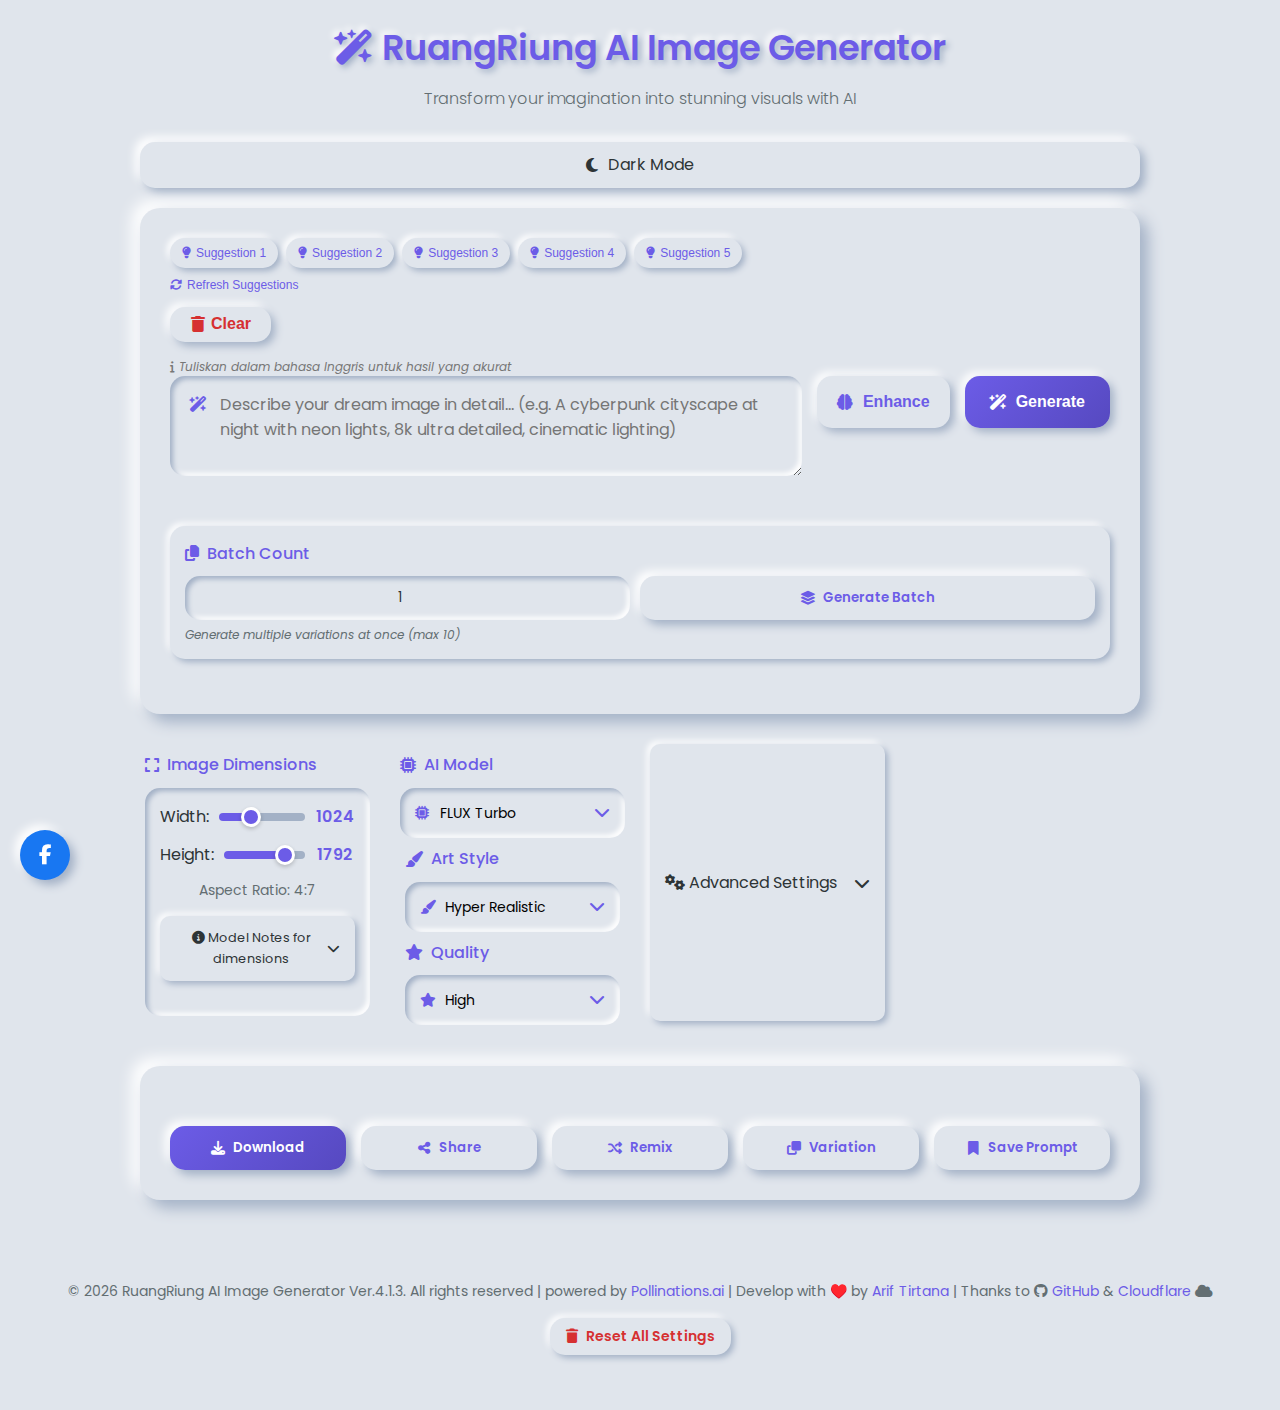
==== commit ba3594e9: "Update index.html" ====
--- a/index.html
+++ b/index.html
@@ -1237,7 +1237,7 @@
     </button>
 </div>
         	<button id="clear-btn" title="Clear Prompt"><i class="fas fa-trash"></i> Clear</button>
-            <p style="font-size: 12px; color: #777; font-style: italic;">
+            <p style="font-size: 12px; color: #777; font-style: italic;"><i class="fas fa-info"></i>
   Tuliskan dalam bahasa Inggris untuk hasil yang akurat
             </p>
 <div class="input-group">
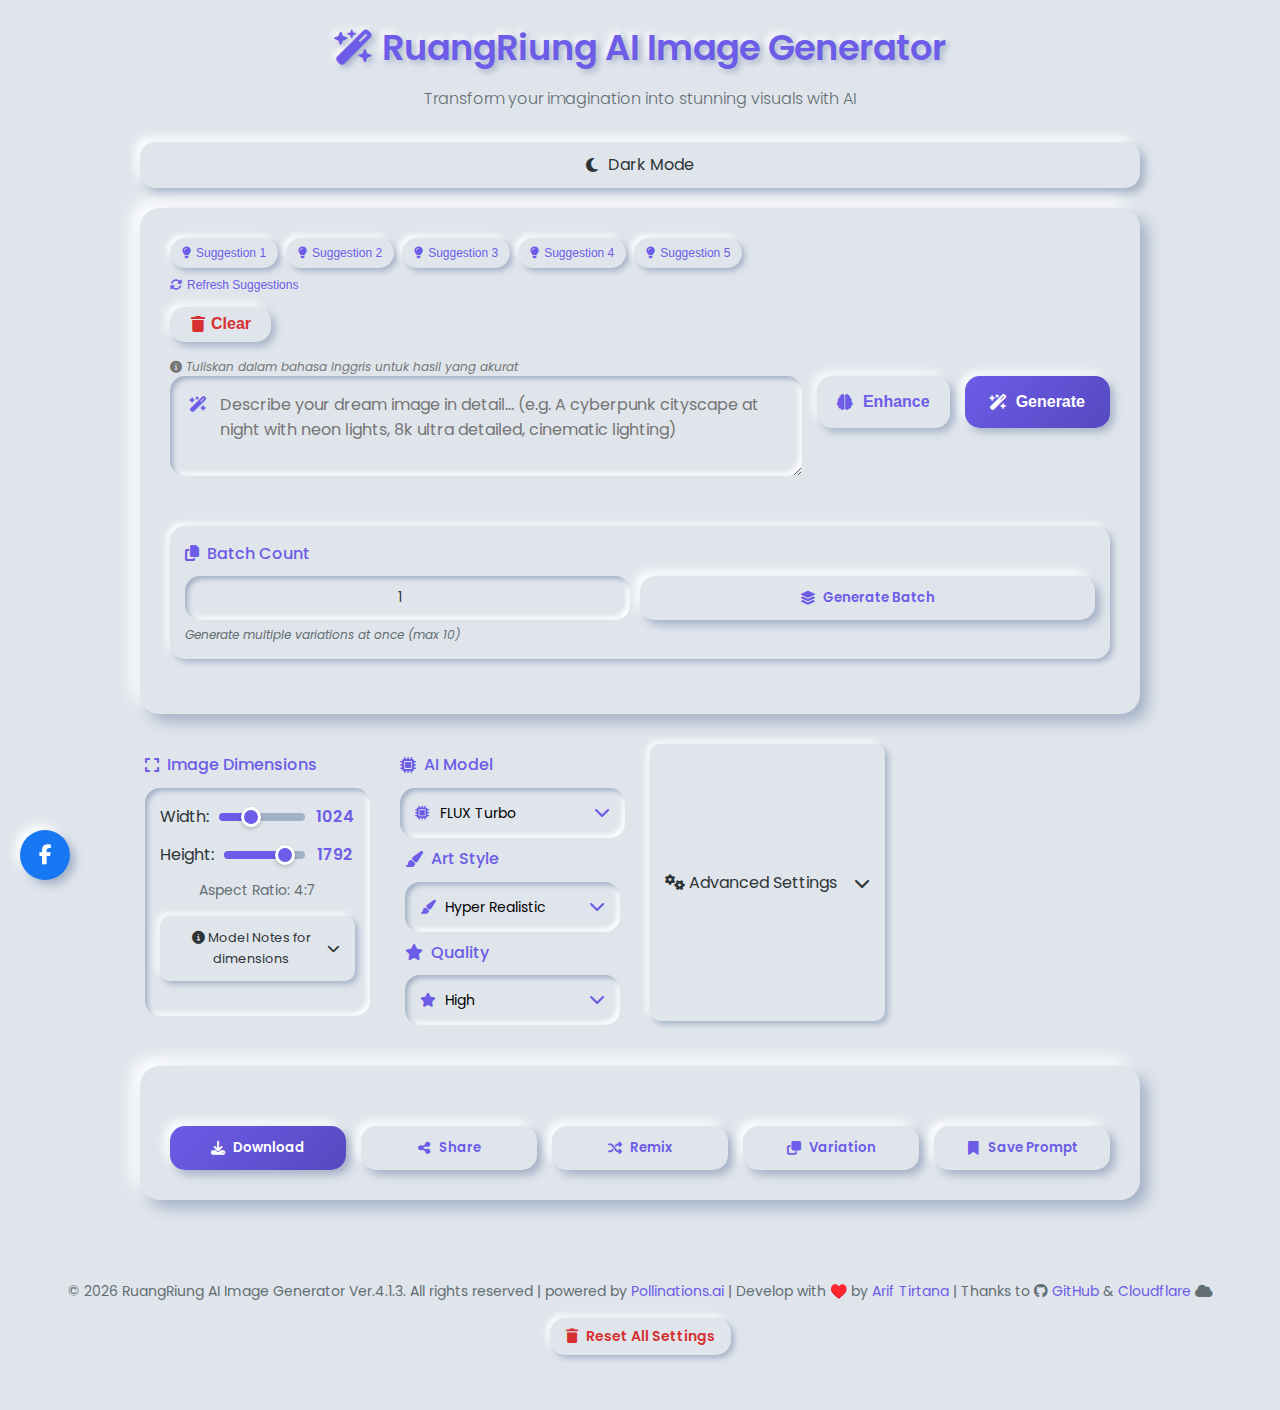
==== commit 9479acae: "Update index.html" ====
--- a/index.html
+++ b/index.html
@@ -1237,7 +1237,7 @@
     </button>
 </div>
         	<button id="clear-btn" title="Clear Prompt"><i class="fas fa-trash"></i> Clear</button>
-            <p style="font-size: 12px; color: #777; font-style: italic;"><i class="fas fa-info"></i>
+            <p style="font-size: 12px; color: #777; font-style: italic;"><i class="fas fa-circle-info"></i>
   Tuliskan dalam bahasa Inggris untuk hasil yang akurat
             </p>
 <div class="input-group">
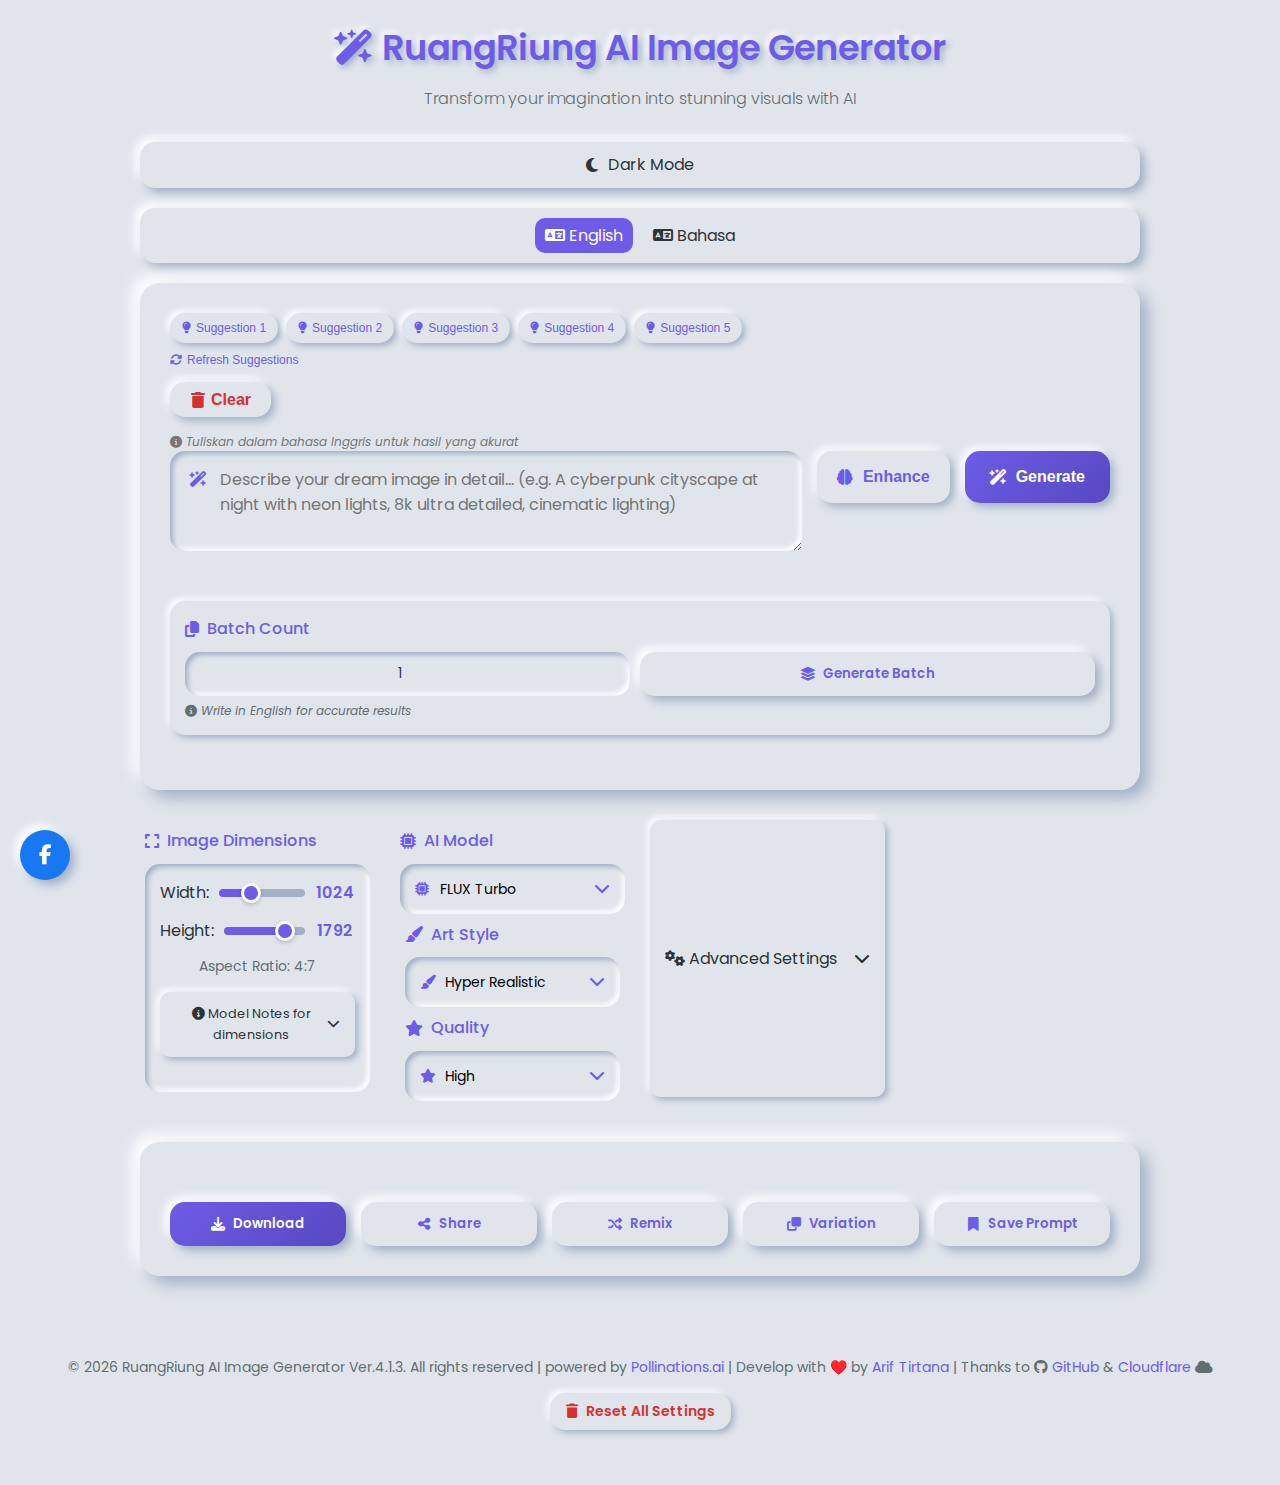
==== commit 9bbfa630: "Update index.html" ====
--- a/index.html
+++ b/index.html
@@ -1211,6 +1211,71 @@
     font-size: 16px;
     outline: none;
 }
+        @media (max-width: 768px) {
+    #prompt-textarea {
+        min-height: 160px; /* Tinggi minimum yang lebih besar untuk mobile */
+        padding-right: 15px; /* Ruang untuk tombol expand */
+    }
+
+    .input-group {
+        position: relative; /* Untuk positioning tombol expand */
+    }
+
+    .expand-btn {
+        display: block; /* Tampilkan tombol expand */
+        position: absolute;
+        right: 10px;
+        bottom: 10px;
+        background: var(--primary);
+        color: white;
+        width: 30px;
+        height: 30px;
+        border-radius: 50%;
+        display: flex;
+        align-items: center;
+        justify-content: center;
+        box-shadow: 2px 2px 5px var(--shadow-dark);
+    }
+        }
+
+/* Language Toggle Styles */
+.language-toggle {
+    display: flex;
+    align-items: center;
+    justify-content: center;
+    gap: 10px;
+    margin-bottom: 20px;
+    cursor: pointer;
+    padding: 10px 20px;
+    border-radius: 15px;
+    background: var(--bg);
+    box-shadow: 5px 5px 10px var(--shadow-dark), -5px -5px 10px var(--shadow-light);
+    transition: all 0.3s ease;
+}
+
+.language-toggle:hover {
+    transform: translateY(-2px);
+    box-shadow: 8px 8px 15px var(--shadow-dark), -8px -8px 15px var(--shadow-light);
+}
+
+.language-toggle i {
+    font-size: 16px;
+}
+
+.language-option {
+    padding: 5px 10px;
+    border-radius: 10px;
+    transition: all 0.3s ease;
+}
+
+.language-option.active {
+    background: var(--primary);
+    color: white;
+}
+
+.language-option:not(.active):hover {
+    background: var(--shadow-light);
+}
     </style>
 </head>
 <body>
@@ -1223,6 +1288,15 @@
         <div class="dark-mode-toggle" id="dark-mode-toggle">
             <i class="fas fa-moon"></i>
             <span>Dark Mode</span>
+        </div>
+        
+        <div class="language-toggle" id="language-toggle">
+            <div class="language-option active" id="lang-en">
+                <i class="fas fa-language"></i> English
+            </div>
+            <div class="language-option" id="lang-id">
+                <i class="fas fa-language"></i> Bahasa
+            </div>
         </div>
         
         <div class="card">
@@ -1614,7 +1688,7 @@
             
             <div class="loading">
                 <div class="spinner"></div>
-                <p>Kami sedang menyiapkan hasil terbaik untuk Anda... Tunggu sejenak</p>
+                <p id="loading-text">Kami sedang menyiapkan hasil terbaik untuk Anda... Tunggu sejenak</p>
             </div>
             
             <div class="error-message" id="error-message"></div>
@@ -1623,24 +1697,24 @@
         <div class="image-container" id="generated-image-container">
             <img id="generated-image" alt="Your AI generated image will appear here">
             <div class="action-buttons">
-                <button class="btn btn-primary" id="download-btn"><i class="fas fa-download"></i> Download</button>
-                <button class="btn btn-secondary" id="share-btn"><i class="fas fa-share-alt"></i> Share</button>
-                <button class="btn btn-secondary" id="remix-btn"><i class="fas fa-random"></i> Remix</button>
-                <button class="btn btn-secondary" id="variation-btn"><i class="fas fa-clone"></i> Variation</button>
-                <button class="btn btn-secondary" id="save-prompt-btn"><i class="fas fa-bookmark"></i> Save Prompt</button>
+                <button class="btn btn-primary" id="download-btn"><i class="fas fa-download"></i> <span class="download-text">Download</span></button>
+                <button class="btn btn-secondary" id="share-btn"><i class="fas fa-share-alt"></i> <span class="share-text">Share</span></button>
+                <button class="btn btn-secondary" id="remix-btn"><i class="fas fa-random"></i> <span class="remix-text">Remix</span></button>
+                <button class="btn btn-secondary" id="variation-btn"><i class="fas fa-clone"></i> <span class="variation-text">Variation</span></button>
+                <button class="btn btn-secondary" id="save-prompt-btn"><i class="fas fa-bookmark"></i> <span class="save-text">Save Prompt</span></button>
             </div>
         </div>
         
         <div class="card history-panel" id="history-panel">
             <div class="history-header">
-                <h3><i class="fas fa-history"></i> Generation History</h3>
-                <button class="btn btn-danger" id="reset-history-btn"><i class="fas fa-trash"></i> Clear History</button>
+                <h3><i class="fas fa-history"></i> <span class="history-text">Generation History</span></h3>
+                <button class="btn btn-danger" id="reset-history-btn"><i class="fas fa-trash"></i> <span class="clear-history-text">Clear History</span></button>
             </div>
             <div id="history-list"></div>
         </div>
         
         <div class="card saved-prompts-panel" id="saved-prompts-panel">
-            <h3><i class="fas fa-bookmark"></i> Saved Prompts</h3>
+            <h3><i class="fas fa-bookmark"></i> <span class="saved-prompts-text">Saved Prompts</span></h3>
             <div id="saved-prompts-list"></div>
         </div>
     </div>
@@ -1682,7 +1756,7 @@
     &copy; <span id="current-year"></span> RuangRiung AI Image Generator Ver.4.1.3. All rights reserved | 
     powered by <a href="https://pollinations.ai" target="_blank" class="footer-link">Pollinations.ai</a> | 
     Develop with ♥️ by <a href="https://ariftirtana.my.id" target="_blank" class="footer-link">Arif Tirtana</a> | Thanks to <i class="fab fa-github"></i><a href="https://github.com" target="_blank" class="footer-link"> GitHub</a> &  <a href="https://www.cloudflare.com/" target="_blank" class="footer-link">Cloudflare</a> <i class="fas fa-cloud"></i>
-<button id="reset-all-btn" class="footer-reset-btn"><i class="fas fa-trash"></i> Reset All Settings</button>
+<button id="reset-all-btn" class="footer-reset-btn"><i class="fas fa-trash"></i> <span class="reset-all-text">Reset All Settings</span></button>
 <!-- Histats.com  (div with counter) --><div id="histats_counter"></div>
 <!-- Histats.com  START  (aync)-->
 <script type="text/javascript">var _Hasync= _Hasync|| [];
@@ -1701,6 +1775,106 @@
     <i class="fab fa-facebook-f"></i>
 </a>
     <script>
+// Language translations
+const translations = {
+    en: {
+        title: "RuangRiung AI Image Generator",
+        subtitle: "Transform your imagination into stunning visuals with AI",
+        darkMode: "Dark Mode",
+        lightMode: "Light Mode",
+        promptPlaceholder: "Describe your dream image in detail... (e.g. A cyberpunk cityscape at night with neon lights, 8k ultra detailed, cinematic lighting)",
+        enhanceBtn: "Enhance",
+        generateBtn: "Generate",
+        batchCount: "Batch Count",
+        batchGenerate: "Generate Batch",
+        batchNote: "Generate multiple variations at once (max 10)",
+        imageDimensions: "Image Dimensions",
+        width: "Width:",
+        height: "Height:",
+        aspectRatio: "Aspect Ratio:",
+        modelNotes: "Model Notes for dimensions",
+        aiModel: "AI Model",
+        artStyle: "Art Style",
+        quality: "Quality",
+        advancedSettings: "Advanced Settings",
+        lighting: "Lighting",
+        colorPalette: "Color Palette",
+        composition: "Composition",
+        seed: "Seed (for consistency)",
+        hd: "HD Resolution",
+        safeFilter: "Safe Filter (NSFW protection)",
+        enhanceDetails: "Enhance Details",
+        loadingText: "Preparing the best results for you... Please wait",
+        download: "Download",
+        share: "Share",
+        remix: "Remix",
+        variation: "Variation",
+        savePrompt: "Save Prompt",
+        history: "Generation History",
+        clearHistory: "Clear History",
+        savedPrompts: "Saved Prompts",
+        resetAll: "Reset All Settings",
+        englishNote: "Write in English for accurate results",
+        clear: "Clear",
+        modelNotesContent: [
+            "<span style='color:red'>DALL-E 3</span> only supports the following sizes: 1024×1024, 1792×1024, or 1024×1792",
+            "<span style='color:red'>Stability.AI</span> requires both width and height to be multiples of 64 (e.g., 512, 576, 640, 704, 768)",
+            "This requirement is due to the architecture of the model, which uses layered downsampling and upsampling operations that work best with sizes divisible by 64",
+            "Optimal image size range: 512–2048 pixels (for both width and height)",
+            "Recommended sizes: 512×512, 768×768, 1024×1024, 1024×1536 — depending on your hardware capability",
+            "Avoid non-multiples of 64 like 500×600 or 1023×1023, as they may cause errors or degraded performance"
+        ]
+    },
+    id: {
+        title: "RuangRiung Generator Gambar AI",
+        subtitle: "Ubah imajinasi Anda menjadi visual menakjubkan dengan AI",
+        darkMode: "Mode Gelap",
+        lightMode: "Mode Terang",
+        promptPlaceholder: "Jelaskan gambar impian Anda secara detail... (contoh: Pemandangan kota cyberpunk di malam hari dengan lampu neon, detail ultra 8k, pencahayaan sinematik)",
+        enhanceBtn: "Tingkatkan",
+        generateBtn: "Hasilkan",
+        batchCount: "Jumlah Batch",
+        batchGenerate: "Hasilkan Batch",
+        batchNote: "Hasilkan beberapa variasi sekaligus (maks 10)",
+        imageDimensions: "Dimensi Gambar",
+        width: "Lebar:",
+        height: "Tinggi:",
+        aspectRatio: "Rasio Aspek:",
+        modelNotes: "Catatan Model untuk dimensi",
+        aiModel: "Model AI",
+        artStyle: "Gaya Seni",
+        quality: "Kualitas",
+        advancedSettings: "Pengaturan Lanjutan",
+        lighting: "Pencahayaan",
+        colorPalette: "Palet Warna",
+        composition: "Komposisi",
+        seed: "Seed (untuk konsistensi)",
+        hd: "Resolusi HD",
+        safeFilter: "Filter Aman (perlindungan NSFW)",
+        enhanceDetails: "Tingkatkan Detail",
+        loadingText: "Mempersiapkan hasil terbaik untuk Anda... Mohon tunggu",
+        download: "Unduh",
+        share: "Bagikan",
+        remix: "Remix",
+        variation: "Variasi",
+        savePrompt: "Simpan Prompt",
+        history: "Riwayat Generasi",
+        clearHistory: "Hapus Riwayat",
+        savedPrompts: "Prompt Tersimpan",
+        resetAll: "Atur Ulang Semua Pengaturan",
+        englishNote: "Tulis dalam bahasa Inggris untuk hasil yang akurat",
+        clear: "Hapus",
+        modelNotesContent: [
+            "<span style='color:red'>DALL-E 3</span> hanya mendukung ukuran berikut: 1024×1024, 1792×1024, atau 1024×1792",
+            "<span style='color:red'>Stability.AI</span> membutuhkan lebar dan tinggi yang merupakan kelipatan 64 (misalnya, 512, 576, 640, 704, 768)",
+            "Persyaratan ini disebabkan oleh arsitektur model yang menggunakan operasi downsampling dan upsampling berlapis yang bekerja paling baik dengan ukuran yang dapat dibagi 64",
+            "Rentang ukuran gambar optimal: 512–2048 piksel (untuk lebar dan tinggi)",
+            "Ukuran yang direkomendasikan: 512×512, 768×768, 1024×1024, 1024×1536 — tergantung kemampuan perangkat keras Anda",
+            "Hindari kelipatan non-64 seperti 500×600 atau 1023×1023, karena dapat menyebabkan kesalahan atau penurunan performa"
+        ]
+    }
+};
+
 document.addEventListener('DOMContentLoaded', function() {
     // Set current year in footer
     document.getElementById('current-year').textContent = new Date().getFullYear();
@@ -1741,6 +1915,11 @@
     const promptSuggestionsContainer = document.getElementById('prompt-suggestions');
     const suggestionsLoading = document.getElementById('suggestions-loading');
     const refreshSuggestionsBtn = document.getElementById('refresh-suggestions');
+    const loadingText = document.getElementById('loading-text');
+    const englishNote = document.querySelector('.note');
+    const languageToggle = document.getElementById('language-toggle');
+    const langEn = document.getElementById('lang-en');
+    const langId = document.getElementById('lang-id');
 
     // Modal elements
     const apiKeyModal = document.getElementById('api-key-modal');
@@ -1833,6 +2012,10 @@
         darkModeToggle.innerHTML = '<i class="fas fa-sun"></i><span>Light Mode</span>';
     }
     
+    // Check for saved language preference
+    let currentLanguage = localStorage.getItem('language') || 'en';
+    updateLanguage(currentLanguage);
+    
     // Check for saved API keys
     const savedDalleApiKey = localStorage.getItem('dalleApiKey');
     const savedStabilityApiKey = localStorage.getItem('stabilityApiKey');
@@ -1870,6 +2053,23 @@
     modelSelect.addEventListener('change', handleModelChange);
     refreshSuggestionsBtn.addEventListener('click', generatePromptSuggestions);
     
+    // Language toggle event listeners
+    langEn.addEventListener('click', function() {
+        if (currentLanguage !== 'en') {
+            currentLanguage = 'en';
+            localStorage.setItem('language', 'en');
+            updateLanguage('en');
+        }
+    });
+    
+    langId.addEventListener('click', function() {
+        if (currentLanguage !== 'id') {
+            currentLanguage = 'id';
+            localStorage.setItem('language', 'id');
+            updateLanguage('id');
+        }
+    });
+    
     // Modal event listeners
     closeModalBtn.addEventListener('click', closeModal);
     cancelBtn.addEventListener('click', closeModal);
@@ -1881,6 +2081,63 @@
     
     // Reset all settings button
     document.getElementById('reset-all-btn').addEventListener('click', resetAllSettings);
+
+    // Function to update language
+    function updateLanguage(lang) {
+        const t = translations[lang];
+        
+        // Update UI elements
+        document.querySelector('h1').innerHTML = `<i class="fas fa-magic-wand-sparkles"></i> ${t.title}`;
+        document.querySelector('.subtitle').textContent = t.subtitle;
+        darkModeToggle.querySelector('span').textContent = darkMode ? t.lightMode : t.darkMode;
+        promptTextarea.placeholder = t.promptPlaceholder;
+        enhanceBtn.innerHTML = `<i class="fas fa-brain"></i> ${t.enhanceBtn}`;
+        generateBtn.innerHTML = `<i class="fas fa-magic-wand-sparkles"></i> ${t.generateBtn}`;
+        document.querySelector('label[for="batch-count"]').innerHTML = `<i class="fas fa-copy"></i> ${t.batchCount}`;
+        batchGenerateBtn.innerHTML = `<i class="fas fa-layer-group"></i> ${t.batchGenerate}`;
+        document.querySelector('.batch-controls .note').textContent = t.batchNote;
+        document.querySelector('label[for="model"]').innerHTML = `<i class="fas fa-microchip"></i> ${t.aiModel}`;
+        document.querySelector('label[for="style"]').innerHTML = `<i class="fas fa-paint-brush"></i> ${t.artStyle}`;
+        document.querySelector('label[for="quality"]').innerHTML = `<i class="fas fa-star"></i> ${t.quality}`;
+        advancedToggle.querySelector('span').innerHTML = `<i class="fas fa-cogs"></i> ${t.advancedSettings}`;
+        document.querySelector('label[for="lighting"]').innerHTML = `<i class="fas fa-lightbulb"></i> ${t.lighting}`;
+        document.querySelector('label[for="color"]').innerHTML = `<i class="fas fa-palette"></i> ${t.colorPalette}`;
+        document.querySelector('label[for="composition"]').innerHTML = `<i class="fas fa-th-large"></i> ${t.composition}`;
+        document.querySelector('label[for="seed"]').innerHTML = `<i class="fas fa-seedling"></i> ${t.seed}`;
+        document.querySelector('label[for="hd"]').innerHTML = `<i class="fas fa-expand"></i> ${t.hd}`;
+        document.querySelector('label[for="safe-filter"]').innerHTML = `<i class="fas fa-shield-alt"></i> ${t.safeFilter}`;
+        document.querySelector('label[for="enhance-details"]').innerHTML = `<i class="fas fa-search-plus"></i> ${t.enhanceDetails}`;
+        loadingText.textContent = t.loadingText;
+        document.querySelector('.download-text').textContent = t.download;
+        document.querySelector('.share-text').textContent = t.share;
+        document.querySelector('.remix-text').textContent = t.remix;
+        document.querySelector('.variation-text').textContent = t.variation;
+        document.querySelector('.save-text').textContent = t.savePrompt;
+        document.querySelector('.history-text').textContent = t.history;
+        document.querySelector('.clear-history-text').textContent = t.clearHistory;
+        document.querySelector('.saved-prompts-text').textContent = t.savedPrompts;
+        document.querySelector('.reset-all-text').textContent = t.resetAll;
+        document.querySelector('.note').innerHTML = `<i class="fas fa-circle-info"></i> ${t.englishNote}`;
+        clearBtn.innerHTML = `<i class="fas fa-trash"></i> ${t.clear}`;
+        modelNotesToggle.querySelector('span').innerHTML = `<i class="fas fa-info-circle"></i> ${t.modelNotes}`;
+        
+        // Update model notes content
+        const notesContent = modelNotesContent.querySelectorAll('.note');
+        t.modelNotesContent.forEach((note, index) => {
+            if (notesContent[index]) {
+                notesContent[index].innerHTML = note;
+            }
+        });
+        
+        // Update language toggle active state
+        if (lang === 'en') {
+            langEn.classList.add('active');
+            langId.classList.remove('active');
+        } else {
+            langEn.classList.remove('active');
+            langId.classList.add('active');
+        }
+    }
 
     // Function to generate AI-powered prompt suggestions
     async function generatePromptSuggestions() {
@@ -1936,7 +2193,7 @@
         prompts.forEach((prompt, index) => {
             const button = document.createElement('button');
             button.className = 'prompt-suggestion';
-            button.innerHTML = `<i class="fas fa-lightbulb"></i> Suggestion ${index + 1}`;
+            button.innerHTML = `<i class="fas fa-lightbulb"></i> ${currentLanguage === 'en' ? 'Suggestion' : 'Saran'} ${index + 1}`;
             button.setAttribute('data-prompt', prompt);
             
             button.addEventListener('click', function() {
@@ -2024,7 +2281,7 @@
         const ratio = gcd(width, height);
         const aspectRatio = `${width/ratio}:${height/ratio}`;
         
-        aspectRatioDisplay.textContent = `Aspect Ratio: ${aspectRatio}`;
+        aspectRatioDisplay.textContent = `${translations[currentLanguage].aspectRatio} ${aspectRatio}`;
         
         // Update slider fill
         updateSliderFill();
@@ -2035,7 +2292,7 @@
         const selectedModel = modelSelect.value;
         
         if (!prompt) {
-            showError('Please enter a description for the image');
+            showError(currentLanguage === 'en' ? 'Please enter a description for the image' : 'Silakan masukkan deskripsi untuk gambar');
             return;
         }
         
@@ -2043,7 +2300,7 @@
         if (selectedModel === 'dall-e-3') {
             const apiKey = localStorage.getItem('dalleApiKey');
             if (!apiKey) {
-                showError('Please provide an API key for DALL-E 3');
+                showError(currentLanguage === 'en' ? 'Please provide an API key for DALL-E 3' : 'Harap berikan kunci API untuk DALL-E 3');
                 showApiKeyModal('DALL-E 3', 'sk-xxxxxxxxxxxxxxxxxxxxxxxxxxxxxxxx', 'https://platform.openai.com/api-keys');
                 resetModelToDefault();
                 return;
@@ -2051,7 +2308,7 @@
         } else if (selectedModel === 'stability-ai') {
             const apiKey = localStorage.getItem('stabilityApiKey');
             if (!apiKey) {
-                showError('Please provide an API key for Stability.AI');
+                showError(currentLanguage === 'en' ? 'Please provide an API key for Stability.AI' : 'Harap berikan kunci API untuk Stability.AI');
                 showApiKeyModal('Stability.AI', 'sk-xxxxxxxxxxxxxxxxxxxxxxxxxxxxxxxx', 'https://platform.stability.ai/account/keys');
                 resetModelToDefault();
                 return;
@@ -2119,14 +2376,14 @@
             
             generatedImage.onerror = function() {
                 loadingElement.style.display = 'none';
-                showError('Failed to generate image. Please try a different prompt.');
+                showError(currentLanguage === 'en' ? 'Failed to generate image. Please try a different prompt.' : 'Gagal menghasilkan gambar. Silakan coba dengan deskripsi yang berbeda.');
             };
             
             generatedImage.src = imageUrl;
         } catch (error) {
             console.error('Error generating image:', error);
             loadingElement.style.display = 'none';
-            showError(error.message || 'Failed to generate image. Please try again.');
+            showError(error.message || (currentLanguage === 'en' ? 'Failed to generate image. Please try again.' : 'Gagal menghasilkan gambar. Silakan coba lagi.'));
         }
     }
     
@@ -2186,12 +2443,12 @@
         const batchCount = parseInt(batchCountInput.value);
         
         if (!prompt) {
-            showError('Please enter a description for the image');
+            showError(currentLanguage === 'en' ? 'Please enter a description for the image' : 'Silakan masukkan deskripsi untuk gambar');
             return;
         }
         
         if (isNaN(batchCount) || batchCount < 1 || batchCount > 10) {
-            showError('Please enter a valid batch count between 1 and 10');
+            showError(currentLanguage === 'en' ? 'Please enter a valid batch count between 1 and 10' : 'Masukkan jumlah batch yang valid antara 1 dan 10');
             return;
         }
         
@@ -2204,7 +2461,7 @@
         // Disable buttons during batch generation
         generateBtn.disabled = true;
         batchGenerateBtn.disabled = true;
-        batchGenerateBtn.innerHTML = '<i class="fas fa-spinner fa-spin"></i> Generating...';
+        batchGenerateBtn.innerHTML = `<i class="fas fa-spinner fa-spin"></i> ${currentLanguage === 'en' ? 'Generating...' : 'Memproses...'}`;
         
         try {
             // Create a container for batch images if it doesn't exist
@@ -2237,7 +2494,7 @@
                 const img = document.createElement('img');
                 img.src = imageUrl;
                 img.className = 'batch-image';
-                img.alt = `Batch image ${i+1}`;
+                img.alt = `${currentLanguage === 'en' ? 'Batch image' : 'Gambar batch'} ${i+1}`;
                 
                 // Add download functionality
                 img.addEventListener('click', function() {
@@ -2258,7 +2515,7 @@
             
         } catch (error) {
             console.error('Error generating batch:', error);
-            showError(error.message || 'Failed to generate batch. Please try again.');
+            showError(error.message || (currentLanguage === 'en' ? 'Failed to generate batch. Please try again.' : 'Gagal menghasilkan batch. Silakan coba lagi.'));
         } finally {
             // Restore original seed
             seedInput.value = originalSeed;
@@ -2266,13 +2523,13 @@
             // Re-enable buttons
             generateBtn.disabled = false;
             batchGenerateBtn.disabled = false;
-            batchGenerateBtn.innerHTML = '<i class="fas fa-layer-group"></i> Generate Batch';
+            batchGenerateBtn.innerHTML = `<i class="fas fa-layer-group"></i> ${translations[currentLanguage].batchGenerate}`;
         }
     }
     
     async function generateVariation() {
         if (!currentGeneration.prompt || !generatedImage.src) {
-            showError('Please generate an image first before creating variations');
+            showError(currentLanguage === 'en' ? 'Please generate an image first before creating variations' : 'Harap hasilkan gambar terlebih dahulu sebelum membuat variasi');
             return;
         }
         
@@ -2318,14 +2575,14 @@
             
             generatedImage.onerror = function() {
                 loadingElement.style.display = 'none';
-                showError('Failed to generate variation. Please try again.');
+                showError(currentLanguage === 'en' ? 'Failed to generate variation. Please try again.' : 'Gagal menghasilkan variasi. Silakan coba lagi.');
             };
             
             generatedImage.src = imageUrl;
         } catch (error) {
             console.error('Error generating variation:', error);
             loadingElement.style.display = 'none';
-            showError(error.message || 'Failed to generate variation. Please try again.');
+            showError(error.message || (currentLanguage === 'en' ? 'Failed to generate variation. Please try again.' : 'Gagal menghasilkan variasi. Silakan coba lagi.'));
         }
     }
     
@@ -2351,7 +2608,7 @@
     async function generateWithDalle(prompt) {
         const apiKey = localStorage.getItem('dalleApiKey');
         if (!apiKey) {
-            throw new Error('No API key provided for DALL-E 3');
+            throw new Error(currentLanguage === 'en' ? 'No API key provided for DALL-E 3' : 'Tidak ada kunci API yang diberikan untuk DALL-E 3');
         }
         
         // Get dimensions from sliders
@@ -2390,13 +2647,13 @@
             const data = await response.json();
             
             if (!response.ok) {
-                throw new Error(data.error?.message || 'Failed to generate image with DALL-E 3');
+                throw new Error(data.error?.message || (currentLanguage === 'en' ? 'Failed to generate image with DALL-E 3' : 'Gagal menghasilkan gambar dengan DALL-E 3'));
             }
             
             if (data.data && data.data[0] && data.data[0].url) {
                 return data.data[0].url;
             } else {
-                throw new Error('No image URL returned from DALL-E 3');
+                throw new Error(currentLanguage === 'en' ? 'No image URL returned from DALL-E 3' : 'Tidak ada URL gambar yang dikembalikan dari DALL-E 3');
             }
         } catch (error) {
             console.error('DALL-E 3 API error:', error);
@@ -2407,7 +2664,7 @@
     async function generateWithStability(prompt) {
         const apiKey = localStorage.getItem('stabilityApiKey');
         if (!apiKey) {
-            throw new Error('No API key provided for Stability.AI');
+            throw new Error(currentLanguage === 'en' ? 'No API key provided for Stability.AI' : 'Tidak ada kunci API yang diberikan untuk Stability.AI');
         }
         
         // Get dimensions from sliders
@@ -2449,13 +2706,13 @@
             const data = await response.json();
             
             if (!response.ok) {
-                throw new Error(data.message || 'Failed to generate image with Stability.AI');
+                throw new Error(data.message || (currentLanguage === 'en' ? 'Failed to generate image with Stability.AI' : 'Gagal menghasilkan gambar dengan Stability.AI'));
             }
             
             if (data.artifacts && data.artifacts[0] && data.artifacts[0].base64) {
                 return `data:image/png;base64,${data.artifacts[0].base64}`;
             } else {
-                throw new Error('No image data returned from Stability.AI');
+                throw new Error(currentLanguage === 'en' ? 'No image data returned from Stability.AI' : 'Tidak ada data gambar yang dikembalikan dari Stability.AI');
             }
         } catch (error) {
             console.error('Stability.AI API error:', error);
@@ -2467,13 +2724,13 @@
         const prompt = promptTextarea.value.trim();
         
         if (!prompt) {
-            showError('Please enter a description to enhance');
+            showError(currentLanguage === 'en' ? 'Please enter a description to enhance' : 'Silakan masukkan deskripsi untuk ditingkatkan');
             return;
         }
         
         // Show loading state
         const originalButtonHTML = enhanceBtn.innerHTML;
-        enhanceBtn.innerHTML = '<i class="fas fa-spinner fa-spin"></i> Enhancing...';
+        enhanceBtn.innerHTML = `<i class="fas fa-spinner fa-spin"></i> ${currentLanguage === 'en' ? 'Enhancing...' : 'Meningkatkan...'}`;
         enhanceBtn.disabled = true;
         
         // Store original prompt
@@ -2514,7 +2771,7 @@
             console.error('Error enhancing prompt:', error);
             // Restore original prompt if error occurs
             promptTextarea.value = originalPrompt;
-            showError('Failed to enhance prompt. Please try again.');
+            showError(currentLanguage === 'en' ? 'Failed to enhance prompt. Please try again.' : 'Gagal meningkatkan prompt. Silakan coba lagi.');
         } finally {
             // Restore button state
             enhanceBtn.innerHTML = originalButtonHTML;
@@ -2524,7 +2781,7 @@
     
     function downloadImage() {
         if (!generatedImage.src) {
-            showError('No image to download');
+            showError(currentLanguage === 'en' ? 'No image to download' : 'Tidak ada gambar untuk diunduh');
             return;
         }
         
@@ -2562,7 +2819,7 @@
         };
         
         img.onerror = function() {
-            showError('Failed to process image for download');
+            showError(currentLanguage === 'en' ? 'Failed to process image for download' : 'Gagal memproses gambar untuk diunduh');
         };
         
         img.src = generatedImage.src;
@@ -2570,14 +2827,14 @@
     
     function shareImage() {
         if (!generatedImage.src) {
-            showError('No image to share');
+            showError(currentLanguage === 'en' ? 'No image to share' : 'Tidak ada gambar untuk dibagikan');
             return;
         }
         
         if (navigator.share) {
             navigator.share({
-                title: 'AI Generated Art',
-                text: 'Check out this image I created with AI: ' + promptTextarea.value.trim(),
+                title: currentLanguage === 'en' ? 'AI Generated Art' : 'Seni Hasil AI',
+                text: currentLanguage === 'en' ? 'Check out this image I created with AI: ' : 'Lihat gambar yang saya buat dengan AI: ' + promptTextarea.value.trim(),
                 url: generatedImage.src
             }).catch(err => {
                 console.error('Error sharing:', err);
@@ -2596,24 +2853,31 @@
         document.execCommand('copy');
         document.body.removeChild(textarea);
         
-        alert('Image URL copied to clipboard!');
+        alert(currentLanguage === 'en' ? 'Image URL copied to clipboard!' : 'URL gambar disalin ke clipboard!');
     }
     
     function remixImage() {
         if (!generatedImage.src) {
-            showError('No image to remix');
+            showError(currentLanguage === 'en' ? 'No image to remix' : 'Tidak ada gambar untuk di-remix');
             return;
         }
         
         // Add some randomness to the prompt
         const currentPrompt = promptTextarea.value.trim();
-        const modifiers = [
+        const modifiers = currentLanguage === 'en' ? [
             'in a different style',
             'with a new color scheme',
             'from a different angle',
             'with dramatic lighting',
             'as a surreal interpretation',
             'in a fantasy version'
+        ] : [
+            'dalam gaya yang berbeda',
+            'dengan skema warna baru',
+            'dari sudut yang berbeda',
+            'dengan pencahayaan dramatis',
+            'sebagai interpretasi surealis',
+            'dalam versi fantasi'
         ];
         
         const randomModifier = modifiers[Math.floor(Math.random() * modifiers.length)];
@@ -2626,14 +2890,14 @@
     function savePrompt() {
         const prompt = promptTextarea.value.trim();
         if (!prompt) {
-            showError('Please enter a prompt to save');
+            showError(currentLanguage === 'en' ? 'Please enter a prompt to save' : 'Silakan masukkan prompt untuk disimpan');
             return;
         }
         
         // Check if prompt already exists
         const existingPrompt = savedPrompts.find(p => p.prompt === prompt);
         if (existingPrompt) {
-            alert('This prompt is already saved!');
+            alert(currentLanguage === 'en' ? 'This prompt is already saved!' : 'Prompt ini sudah disimpan!');
             return;
         }
         
@@ -2646,7 +2910,7 @@
         localStorage.setItem('savedPrompts', JSON.stringify(savedPrompts));
         updateSavedPromptsPanel();
         
-        alert('Prompt saved! You can find it in the Saved Prompts section.');
+        alert(currentLanguage === 'en' ? 'Prompt saved! You can find it in the Saved Prompts section.' : 'Prompt disimpan! Anda dapat menemukannya di bagian Prompt Tersimpan.');
     }
     
     function addToHistory(prompt, imageUrl) {
@@ -2704,7 +2968,7 @@
     }
     
     function resetHistory() {
-        if (confirm('Are you sure you want to clear your generation history? This cannot be undone.')) {
+        if (confirm(currentLanguage === 'en' ? 'Are you sure you want to clear your generation history? This cannot be undone.' : 'Apakah Anda yakin ingin menghapus riwayat generasi? Tindakan ini tidak dapat dibatalkan.')) {
             generationHistory = [];
             localStorage.setItem('generationHistory', JSON.stringify(generationHistory));
             updateHistoryPanel();
@@ -2726,8 +2990,8 @@
             promptItem.innerHTML = `
                 <div class="saved-prompt-text">${item.prompt.substring(0, 50)}${item.prompt.length > 50 ? '...' : ''}</div>
                 <div class="saved-prompt-actions">
-                    <i class="fas fa-copy saved-prompt-action" title="Copy to prompt"></i>
-                    <i class="fas fa-trash saved-prompt-action" title="Delete"></i>
+                    <i class="fas fa-copy saved-prompt-action" title="${currentLanguage === 'en' ? 'Copy to prompt' : 'Salin ke prompt'}"></i>
+                    <i class="fas fa-trash saved-prompt-action" title="${currentLanguage === 'en' ? 'Delete' : 'Hapus'}"></i>
                 </div>
             `;
             
@@ -2783,9 +3047,9 @@
         const isDarkMode = document.body.classList.contains('dark-mode');
         
         if (isDarkMode) {
-            darkModeToggle.innerHTML = '<i class="fas fa-sun"></i><span>Light Mode</span>';
+            darkModeToggle.innerHTML = `<i class="fas fa-sun"></i><span>${translations[currentLanguage].lightMode}</span>`;
         } else {
-            darkModeToggle.innerHTML = '<i class="fas fa-moon"></i><span>Dark Mode</span>';
+            darkModeToggle.innerHTML = `<i class="fas fa-moon"></i><span>${translations[currentLanguage].darkMode}</span>`;
         }
         
         localStorage.setItem('darkMode', isDarkMode);
@@ -2825,40 +3089,52 @@
     }
     
     function resetAllSettings() {
-        if (confirm('Are you sure you want to reset ALL settings? This will clear:\n- Generation history\n- Saved prompts\n- API keys\n- Dark mode preference\n\nThis action cannot be undone.')) {
+        if (confirm(currentLanguage === 'en' ? 'Are you sure you want to reset ALL settings? This will clear:\n- Generation history\n- Saved prompts\n- API keys\n- Dark mode preference\n\nThis action cannot be undone.' : 'Apakah Anda yakin ingin mengatur ulang SEMUA pengaturan? Ini akan menghapus:\n- Riwayat generasi\n- Prompt tersimpan\n- Kunci API\n- Preferensi mode gelap\n\nTindakan ini tidak dapat dibatalkan.')) {
             // Clear all localStorage items
             localStorage.removeItem('generationHistory');
             localStorage.removeItem('savedPrompts');
             localStorage.removeItem('dalleApiKey');
             localStorage.removeItem('stabilityApiKey');
             localStorage.removeItem('darkMode');
+            localStorage.removeItem('language');
             
             // Reset state variables
             generationHistory = [];
             savedPrompts = [];
+            currentLanguage = 'en';
             
             // Update UI
             updateHistoryPanel();
             updateSavedPromptsPanel();
+            updateLanguage('en');
             
             // Reset dark mode to default (light)
             document.body.classList.remove('dark-mode');
-            darkModeToggle.innerHTML = '<i class="fas fa-moon"></i><span>Dark Mode</span>';
+            darkModeToggle.innerHTML = `<i class="fas fa-moon"></i><span>${translations.en.darkMode}</span>`;
             
             // Reset model selection to default
             modelSelect.value = 'pollinations';
             
-            alert('All settings have been reset to defaults.');
+            alert(currentLanguage === 'en' ? 'All settings have been reset to defaults.' : 'Semua pengaturan telah diatur ulang ke default.');
         }
     }
     
     // Modal functions
     function showApiKeyModal(modelName, placeholder, link) {
-        apiKeyModalTitle.innerHTML = `<i class="fas fa-key"></i> ${modelName} API Key`;
-        apiKeyInstructions.textContent = `To use ${modelName}, please enter your API key. Your key will be stored locally in your browser and never sent to our servers.`;
+        apiKeyModalTitle.innerHTML = `<i class="fas fa-key"></i> ${modelName} ${currentLanguage === 'en' ? 'API Key' : 'Kunci API'}`;
+        apiKeyInstructions.textContent = currentLanguage === 'en' 
+            ? `To use ${modelName}, please enter your API key. Your key will be stored locally in your browser and never sent to our servers.`
+            : `Untuk menggunakan ${modelName}, harap masukkan kunci API Anda. Kunci Anda akan disimpan secara lokal di browser Anda dan tidak pernah dikirim ke server kami.`;
         apiKeyInput.placeholder = placeholder;
         apiKeyProviderLink.textContent = modelName;
         apiKeyProviderLink.href = link;
+        saveApiKeyBtn.textContent = currentLanguage === 'en' ? 'Save API Key' : 'Simpan Kunci API';
+        cancelBtn.textContent = currentLanguage === 'en' ? 'Cancel' : 'Batal';
+        
+        // Update API key link text
+        apiKeyLink.innerHTML = currentLanguage === 'en' 
+            ? `<small>Don't have an API key? Get one from <a href="#" target="_blank" id="api-key-provider-link">the provider</a></small>`
+            : `<small>Tidak punya kunci API? Dapatkan dari <a href="#" target="_blank" id="api-key-provider-link">penyedia</a></small>`;
         
         // Clear the input field
         apiKeyInput.value = '';
@@ -2880,13 +3156,13 @@
         const selectedModel = modelSelect.value;
         
         if (!apiKey) {
-            alert('Please enter your API key');
+            alert(currentLanguage === 'en' ? 'Please enter your API key' : 'Silakan masukkan kunci API Anda');
             return;
         }
         
         // Simple validation for API key format
         if (!apiKey.startsWith('sk-')) {
-            alert('Please enter a valid API key (should start with "sk-")');
+            alert(currentLanguage === 'en' ? 'Please enter a valid API key (should start with "sk-")' : 'Silakan masukkan kunci API yang valid (harus dimulai dengan "sk-")');
             return;
         }
         
